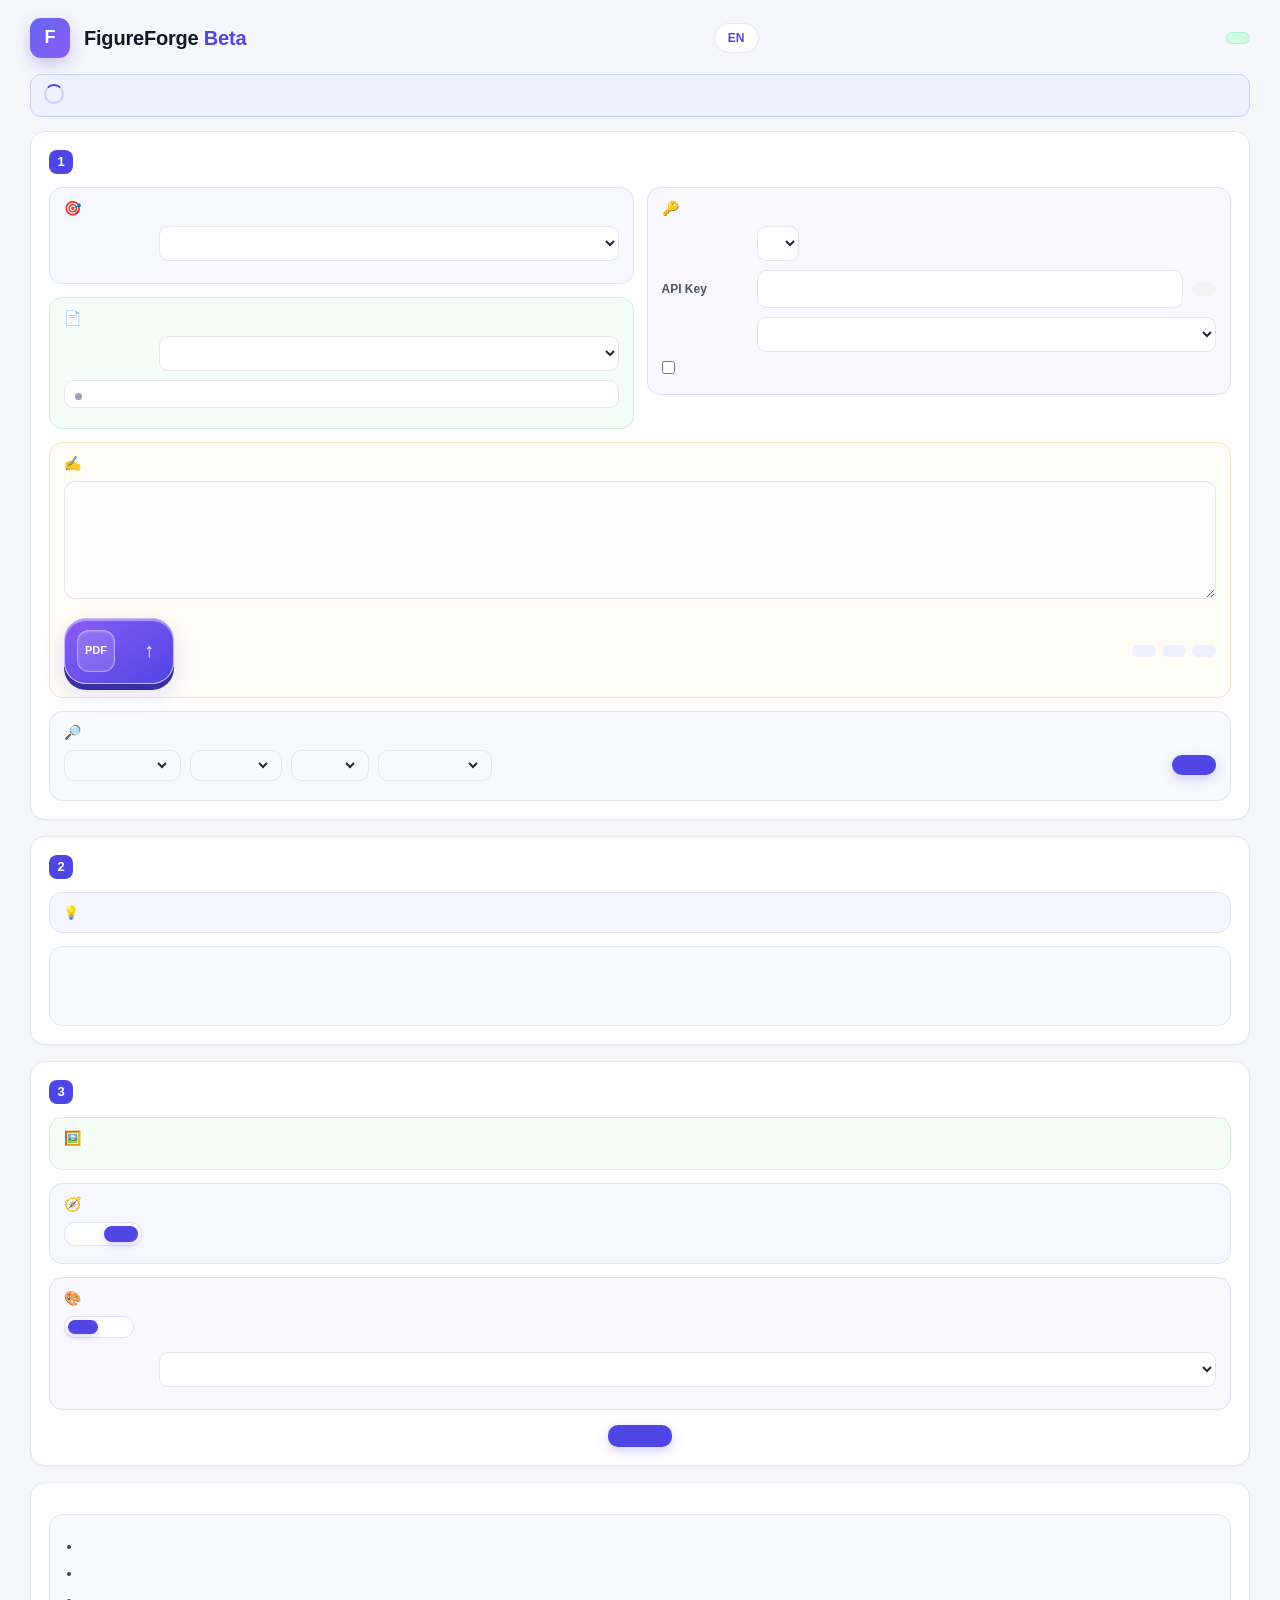
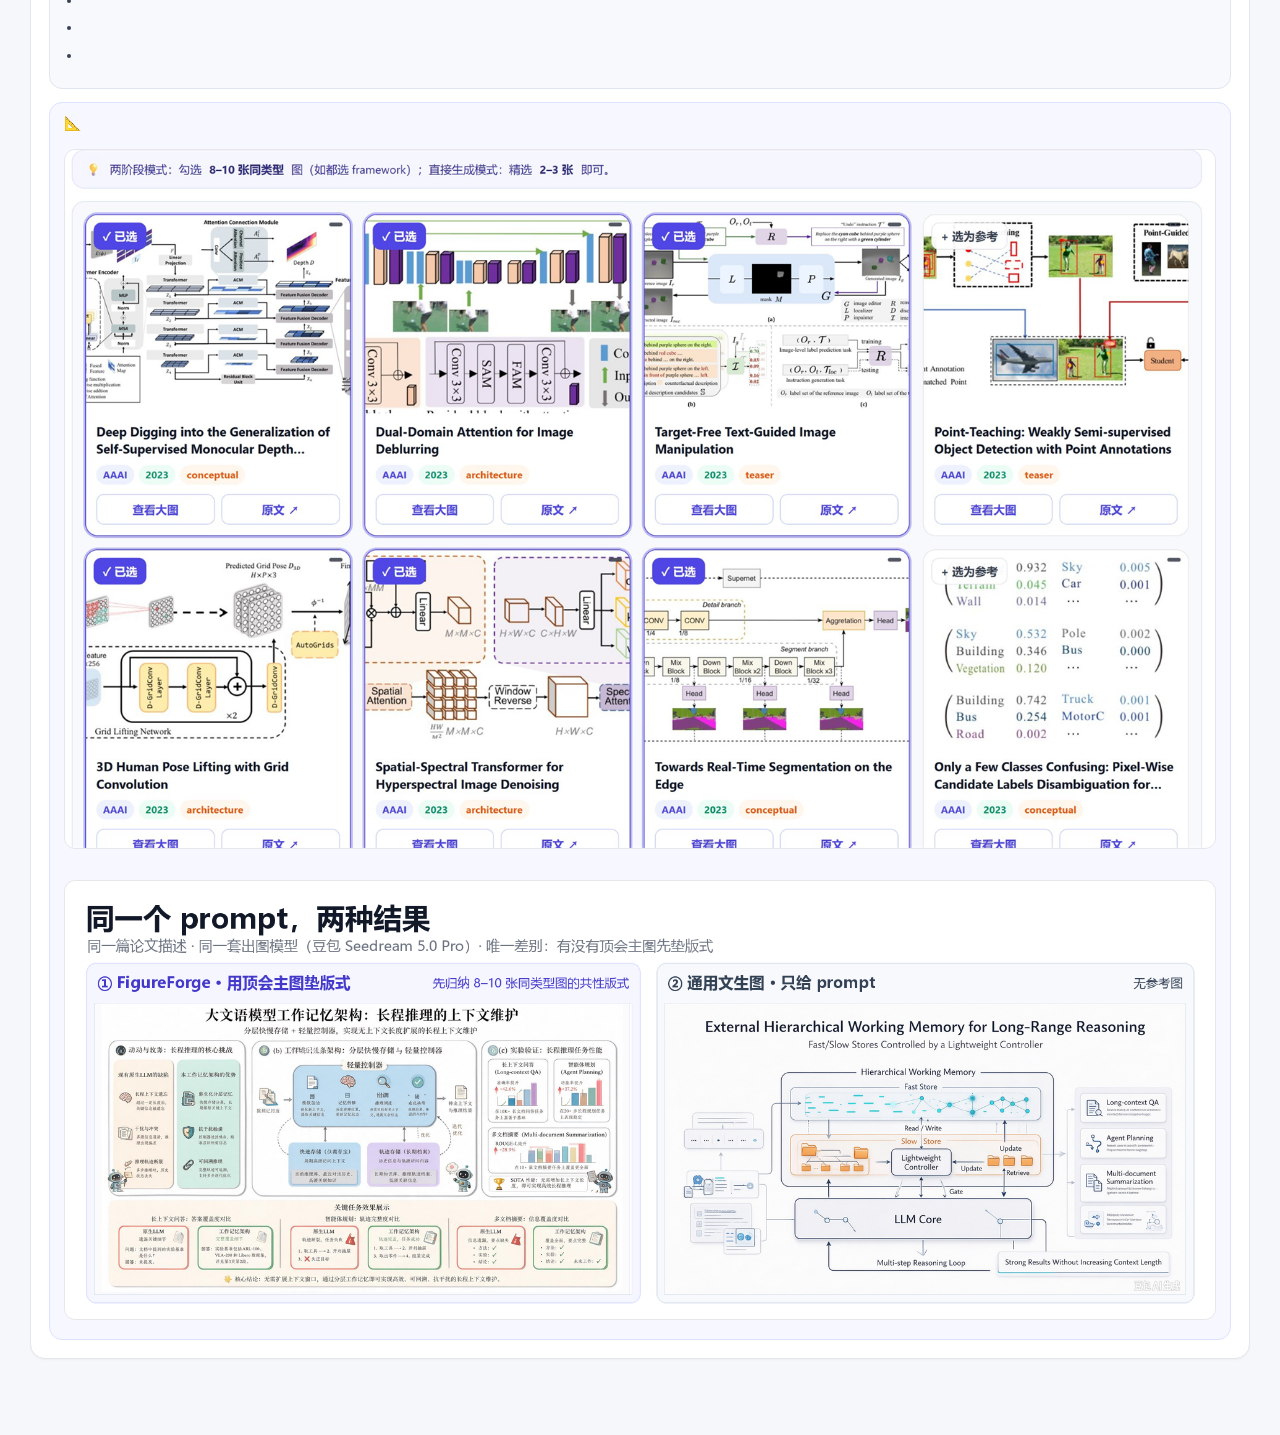
==== forge/index.html @ 1a206952 "chore(gallery): drop 64 plain-plot figures and add a chart screening rule The gallery is for hand-dr" ====
<!DOCTYPE html>
<html lang="zh-CN">
<head>
<meta charset="UTF-8">
<meta name="viewport" content="width=device-width, initial-scale=1.0">
<title>FigureForge · 画廊检索画自己的主图</title>
<style>
  :root{
    --indigo:#4f46e5; --indigo-soft:#eef2ff; --green:#059669; --green-soft:#ecfdf5;
    --purple:#7c3aed; --purple-soft:#f5f3ff; --orange:#ea580c; --orange-soft:#fff7ed;
    --red:#dc2626; --ink:#111827; --muted:#6b7280; --line:#e5e7eb; --bg:#f6f7fb;
  }
  *{box-sizing:border-box;margin:0;padding:0}
  [hidden]{display:none !important}
  body{font-family:-apple-system,BlinkMacSystemFont,"Segoe UI",Roboto,"PingFang SC","Microsoft YaHei",sans-serif;
       background:var(--bg);color:var(--ink);font-size:14px;line-height:1.55}
  .wrap{max-width:1260px;margin:0 auto;padding:18px 20px 60px}
  header.top{display:flex;align-items:center;gap:14px;margin-bottom:16px;flex-wrap:wrap}
  .logo{width:40px;height:40px;border-radius:11px;background:linear-gradient(135deg,#6366f1,#8b5cf6);
        display:grid;place-items:center;color:#fff;font-weight:800;font-size:18px;box-shadow:0 6px 16px rgba(79,70,229,.28)}
  h1{font-size:20px;font-weight:800;letter-spacing:-.2px}
  .sub{color:var(--muted);font-size:13px}
  .pill{margin-left:auto;font-size:12px;color:#065f46;background:#d1fae5;border:1px solid #a7f3d0;
        padding:5px 11px;border-radius:999px;font-weight:600}
  .card{background:#fff;border:1px solid var(--line);border-radius:15px;padding:18px;margin-bottom:16px;
        box-shadow:0 1px 2px rgba(17,24,39,.04)}
  .step{display:flex;align-items:center;gap:9px;font-size:15px;font-weight:750;margin-bottom:13px}
  .num{width:24px;height:24px;border-radius:8px;background:var(--indigo);color:#fff;display:grid;
       place-items:center;font-size:13px;font-weight:800}
  textarea{width:100%;min-height:118px;border:1px solid var(--line);border-radius:11px;padding:12px 13px;
           font:inherit;resize:vertical;background:#fcfcfd;outline:none}
  textarea:focus{border-color:#a5b4fc;box-shadow:0 0 0 3px rgba(99,102,241,.13)}
  .row{display:flex;gap:10px;align-items:center;flex-wrap:wrap;margin-top:12px}
  .field{display:flex;align-items:center;gap:7px;background:#f9fafb;border:1px solid var(--line);
         border-radius:10px;padding:6px 10px}
  .field label{font-size:12px;font-weight:700;color:#374151}
  select{border:0;background:transparent;font:inherit;font-size:13px;outline:none;cursor:pointer;color:#1f2937;max-width:240px}
  .f-venue label{color:var(--indigo)} .f-year label{color:var(--green)}
  .f-tier label{color:var(--purple)} .f-pattern label{color:var(--orange)}
  button{font:inherit;cursor:pointer;border:0;border-radius:10px}
  .btn-primary{background:var(--indigo);color:#fff;font-weight:700;padding:10px 22px;box-shadow:0 4px 12px rgba(79,70,229,.25)}
  .btn-primary:disabled{background:#a5b4fc;box-shadow:none;cursor:not-allowed}
  .btn-ghost{background:#f3f4f6;color:#374151;font-weight:600;padding:9px 15px}
  .btn-mini{background:#eef2ff;color:#4338ca;font-weight:700;padding:6px 12px;font-size:12.5px}
  .btn-tiny{background:transparent;color:var(--muted);font-weight:600;font-size:12px;padding:4px 8px;text-decoration:underline}
  .hint{color:var(--muted);font-size:12.5px;margin-top:10px}
  /* compact parse status + meta line (step 1) */
  .status-line{display:flex;align-items:flex-start;gap:8px;font-size:12px;line-height:1.5;color:#475569;
    background:#fff;border:1px solid var(--line);border-radius:9px;padding:7px 10px;overflow-wrap:anywhere}
  .status-line::before{content:"";flex:0 0 7px;width:7px;height:7px;border-radius:50%;background:#94a3b8;margin-top:5px}
  .status-line[data-state="loading"]{color:#3730a3;background:#f5f6ff;border-color:#dfe3ff}
  .status-line[data-state="loading"]::before{background:var(--indigo);animation:parsePulse 1.4s ease-in-out infinite}
  .status-line[data-state="success"]{color:#065f46;background:#f0fdf7;border-color:#bbf7d0}
  .status-line[data-state="success"]::before{background:#10b981}
  .status-line[data-state="error"]{color:#991b1b;background:#fef2f2;border-color:#fecaca}
  .status-line[data-state="error"]::before{background:#dc2626}
  .meta-line{margin:7px 1px 0;font-size:11.5px;color:#64748b;overflow-wrap:anywhere}
  .meta-line.warn{color:#dc2626;font-weight:800}
  .bnote.err{color:#b91c1c;background:#fef2f2;border:1px solid #fecaca;border-radius:9px;
    padding:7px 10px;margin-top:8px;font-weight:600;font-size:11.5px}
  .pdf-upload-btn{display:inline-flex;align-items:center;gap:11px;padding:11px 19px 11px 12px;max-width:100%;
    border:1px solid #c4b5fd;border-radius:22px;background:linear-gradient(145deg,#8b5cf6,#4f46e5);color:#fff;
    box-shadow:0 6px 0 #3730a3,0 10px 22px #6366f133,inset 0 2px 0 #ffffff66;
    transition:transform .4s cubic-bezier(.34,1.56,.64,1),box-shadow .25s;transform-origin:center}
  .pdf-upload-icon{display:grid;place-items:center;width:38px;height:42px;flex-shrink:0;border-radius:12px;background:#ffffff24;
    border:1px solid #ffffff66;font-size:11px;font-weight:850;box-shadow:inset 0 1px 2px #ffffff44}
  .pdf-upload-copy{text-align:left;display:grid;gap:1px}
  .pdf-upload-copy strong{font-size:15px;font-weight:800}.pdf-upload-copy small{font-size:11px;color:#ede9fe;font-weight:400}
  .pdf-upload-arrow{font-size:20px;margin-left:7px}
  .pdf-upload-btn:hover:not(:disabled){transform:translateY(-2px) scale(1.025);box-shadow:0 8px 0 #3730a3,0 14px 26px #6366f140,inset 0 2px 0 #ffffff66}
  .pdf-upload-btn:active:not(:disabled){transform:translateY(5px) scale(.96, .94);box-shadow:0 1px 0 #3730a3,0 3px 8px #6366f126;transition-duration:.09s}
  .pdf-upload-btn:focus-visible{outline:3px solid #a78bfa;outline-offset:6px}
  .pdf-upload-btn:disabled{cursor:wait;background:linear-gradient(145deg,#7c6bb7,#6359a0);box-shadow:0 3px 0 #4c4381,inset 0 2px 0 #ffffff44}
  @keyframes parsePulse{50%{opacity:.5}}
  @media(prefers-reduced-motion:reduce){.pdf-upload-btn{transition:none}.pdf-upload-btn:hover:not(:disabled),.pdf-upload-btn:active:not(:disabled){transform:none}.status-line[data-state="loading"]::before{animation:none}}
  .grid{display:grid;grid-template-columns:repeat(auto-fill,minmax(226px,1fr));gap:14px}
  .rc{border:1px solid var(--line);border-radius:13px;overflow:hidden;background:#fff;position:relative;
      transition:transform .12s, box-shadow .12s, border-color .12s;cursor:pointer}
  .rc:hover{transform:translateY(-2px);box-shadow:0 10px 24px rgba(17,24,39,.1)}
  .rc:focus-visible{outline:3px solid rgba(79,70,229,.55);outline-offset:2px}
  .rc.sel{border-color:var(--indigo);box-shadow:0 0 0 2px rgba(79,70,229,.35)}
  .rc .thumb{width:100%;aspect-ratio:4/3;object-fit:cover;background:#f3f4f6;display:block;cursor:pointer}
  .pick{position:absolute;top:8px;left:8px;background:rgba(255,255,255,.94);border:1px solid var(--line);
        border-radius:8px;padding:4px 9px;font-size:12px;font-weight:700;color:#374151}
  .rc.sel .pick{background:var(--indigo);color:#fff;border-color:var(--indigo)}
  .score{position:absolute;top:8px;right:8px;background:rgba(17,24,39,.72);color:#fff;font-size:11px;
         border-radius:7px;padding:2px 7px;font-weight:600}
  .rc .body{padding:10px 11px 11px}
  .rc h3{font-size:13px;font-weight:700;line-height:1.4;display:-webkit-box;-webkit-line-clamp:2;
         -webkit-box-orient:vertical;overflow:hidden;min-height:36px}
  .chips{display:flex;gap:5px;flex-wrap:wrap;margin-top:8px}
  .chip{font-size:10.5px;font-weight:700;padding:2px 7px;border-radius:999px}
  .c-venue{background:var(--indigo-soft);color:var(--indigo)}
  .c-year{background:var(--green-soft);color:var(--green)}
  .c-pattern{background:var(--orange-soft);color:var(--orange)}
  .c-oral{background:linear-gradient(90deg,#f59e0b,#d97706);color:#fff}
  .c-spot{background:linear-gradient(90deg,#94a3b8,#64748b);color:#fff}
  .c-best{background:linear-gradient(90deg,#ef4444,#b91c1c);color:#fff}
  .c-hm{background:#dbeafe;color:#1d4ed8}
  .refs-strip{display:flex;gap:10px;flex-wrap:wrap;margin-bottom:13px}
  .refmini{display:flex;gap:8px;align-items:center;background:#f9fafb;border:1px solid var(--line);
           border-radius:10px;padding:6px 10px 6px 6px;font-size:12px;max-width:340px}
  .refmini img{width:52px;height:39px;object-fit:cover;border-radius:7px}
  .refmini b{font-weight:700;display:block;white-space:nowrap;overflow:hidden;text-overflow:ellipsis;max-width:220px}
  .refmini span{color:var(--muted)}
  .refmini .x{margin-left:4px;color:#9ca3af;cursor:pointer;font-weight:700}
  .rc-actions{display:flex;gap:7px;margin-top:10px}
  .rc-action{flex:1;border:1px solid #c7d2fe;background:#fff;color:var(--indigo);border-radius:8px;padding:6px 8px;font-size:12px;font-weight:700;text-align:center;text-decoration:none}
  .rc-action:hover{background:var(--indigo-soft)}
  .forge-lightbox{position:fixed;inset:0;z-index:80;display:grid;place-items:center;padding:20px;background:rgba(15,23,42,.72);animation:fadeIn .18s ease}
  .forge-lightbox[hidden]{display:none}
  .forge-lb-dialog{position:relative;width:min(1080px,96vw);max-height:94vh;overflow:auto;background:#fff;border-radius:16px;padding:18px;box-shadow:0 24px 80px rgba(0,0,0,.35);animation:lbIn .24s cubic-bezier(.2,.8,.2,1)}
  .forge-lb-dialog img{display:block;width:100%;max-height:72vh;object-fit:contain;background:#f3f4f6;border-radius:10px}
  .forge-lb-close{position:absolute;right:12px;top:10px;width:34px;height:34px;border-radius:50%;background:rgba(17,24,39,.72);color:#fff;font-size:24px;line-height:1;z-index:2}
  .forge-lb-nav{position:fixed;top:50%;transform:translateY(-50%);width:42px;height:58px;border-radius:12px;background:rgba(255,255,255,.9);color:var(--indigo);font-size:30px;font-weight:700;box-shadow:0 6px 20px rgba(0,0,0,.18)}
  .forge-lb-nav.prev{left:18px}.forge-lb-nav.next{right:18px}.forge-lb-nav:disabled{opacity:.35;cursor:not-allowed}
  .forge-lb-meta{padding:12px 4px 2px}.forge-lb-meta h2{font-size:16px;line-height:1.4}.forge-lb-meta p{color:var(--muted);font-size:12px;margin-top:4px}
  .forge-lb-links{display:flex;gap:8px;margin-top:9px}.forge-lb-links a{color:var(--indigo);font-weight:700;font-size:12px;text-decoration:none}
  @keyframes lbIn{from{opacity:0;transform:scale(.94) translateY(10px)}to{opacity:1;transform:none}}
  @keyframes lbSwapNext{from{opacity:.25;transform:translateX(28px)}to{opacity:1;transform:none}}
  @keyframes lbSwapPrev{from{opacity:.25;transform:translateX(-28px)}to{opacity:1;transform:none}}
  .forge-lb-dialog.swap-next img{animation:lbSwapNext .22s ease}.forge-lb-dialog.swap-prev img{animation:lbSwapPrev .22s ease}
  @media (prefers-reduced-motion:reduce){.forge-lightbox,.forge-lb-dialog,.forge-lb-dialog.swap-next img,.forge-lb-dialog.swap-prev img{animation:none}}
  details.settings{border:1px dashed var(--line);border-radius:11px;padding:10px 13px;margin-bottom:13px;background:#fcfcfd}
  summary{cursor:pointer;font-weight:700;font-size:13px;color:#374151}
  .settings .srow{display:flex;gap:10px;flex-wrap:wrap;align-items:center;margin-top:11px}
  .sbox{display:flex;flex-direction:column;gap:4px}
  .sbox > span{font-size:11.5px;font-weight:700;color:#6b7280}
  input[type=text],input[type=password]{border:1px solid var(--line);border-radius:9px;padding:9px 11px;
        font:inherit;font-size:13px;outline:none;background:#fff;min-width:0}
  input:focus{border-color:#a5b4fc;box-shadow:0 0 0 3px rgba(99,102,241,.1)}
  #provider{border:1px solid var(--line);border-radius:9px;padding:8px 10px;font-size:13px;background:#fff;max-width:none}
  #target{border:1px solid var(--line);border-radius:9px;padding:8px 10px;font-size:13px;background:#fff;max-width:none;flex:1;min-width:0}
  #model{border:1px solid var(--line);border-radius:9px;padding:8px 10px;font-size:13px;background:#fff;max-width:none;flex:1;min-width:260px}
  #parseModel,#parseCustomModel,#contentMode,#baseOverride,#customModel{border:1px solid var(--line);border-radius:9px;padding:8px 10px;font:inherit;font-size:13px;background:#fff;color:#1f2937;max-width:none;flex:1;min-width:0;outline:none}
  #contentQuery{border:1px solid var(--line);border-radius:9px;padding:8px 10px;font:inherit;font-size:13px;background:#fff;max-width:none;flex:1;min-width:0;outline:none}
  #parseModel:focus,#parseCustomModel:focus,#contentMode:focus,#contentQuery:focus,#baseOverride:focus,#customModel:focus{border-color:#a5b4fc;box-shadow:0 0 0 3px rgba(99,102,241,.1)}
  #model optgroup{font-weight:700;color:#374151}
  .tabs{display:inline-flex;background:#f3f4f6;border-radius:10px;padding:3px;gap:2px}
  .tabs button{padding:7px 15px;font-size:13px;font-weight:650;color:#4b5563;background:transparent}
  .tabs button.on{background:#fff;color:var(--indigo);box-shadow:0 1px 3px rgba(0,0,0,.1)}
  #out{margin-top:15px;border:1px solid var(--line);border-radius:13px;padding:14px;min-height:80px;
       background:#fbfbfd;display:none}
  #out iframe{width:100%;min-height:560px;border:0;border-radius:8px;background:#fff}
  #out img{max-width:100%;border-radius:8px;display:block;margin:0 auto}
  .dl{margin-top:10px;display:flex;gap:8px;flex-wrap:wrap;align-items:center}
  .err{color:var(--red);font-weight:600}
  .errlist{background:#fef2f2;border:1px solid #fecaca;color:#991b1b;border-radius:10px;
           padding:9px 12px;margin-top:12px;font-size:13px}
  .errlist div{margin:2px 0 2px 16px}
  .guide{font-size:13px;color:#374151}
  .guide li{margin:6px 0 6px 18px}
  .guide b{color:var(--ink)}
  .empty-note{color:var(--muted);text-align:center;padding:34px 0}
  .spin{color:var(--muted);padding:20px 0;text-align:center}
  .spin.big::before{content:"";display:inline-block;width:16px;height:16px;border:2px solid #c7d2fe;border-top-color:var(--indigo);
        border-radius:50%;margin-right:9px;vertical-align:-3px;animation:rot .8s linear infinite}
  @keyframes rot{to{transform:rotate(360deg)}}
  #bootBanner{background:#eef2ff;border:1px solid #c7d2fe;color:#3730a3;border-radius:11px;
              padding:9px 13px;margin-bottom:14px;font-size:13px;font-weight:600}
  .corsnote{background:#fff7ed;border:1px solid #fed7aa;color:#9a3412;border-radius:9px;
            padding:8px 11px;margin-top:10px;font-size:12.5px}
  .chkline{display:flex;align-items:center;gap:7px;font-size:12.5px;color:#4b5563;margin-top:10px}
  .lang-toggle{font-size:12px;font-weight:700;color:#4f46e5;background:#fff;border:1px solid var(--line);
        border-radius:999px;padding:5px 13px;margin-left:auto}
  .lang-toggle:hover{border-color:#4f46e5}
  @media(max-width:640px){.lang-toggle{margin-left:0}}

  /* ===== step 1: boxed two-column layout ===== */
  .step-note{font-size:11.5px;font-weight:500;color:var(--muted);margin-left:2px}
  .s1-grid{display:grid;grid-template-columns:minmax(0,1fr) minmax(0,1fr);gap:13px;align-items:start}
  .s1-col{display:grid;gap:13px;min-width:0}
  @media(max-width:960px){.s1-grid{grid-template-columns:minmax(0,1fr)}}
  .box{border:1px solid var(--line);border-radius:13px;padding:13px 14px;background:#fbfbfd;min-width:0}
  .box h4{display:flex;align-items:center;gap:7px;font-size:13px;font-weight:800;color:#1f2937;margin-bottom:11px}
  .box h4 .bi{font-size:14px;line-height:1}
  .box h4 small{font-weight:600;font-size:11px;color:var(--muted)}
  .box h4 small:not(:first-child){margin-left:auto;font-weight:600}
  .b-indigo{background:#f7f8ff;border-color:#dde2ff}
  .b-indigo h4{color:#4338ca}
  .b-green{background:#f5fdf9;border-color:#cdeee1}
  .b-green h4{color:#047857}
  .b-purple{background:#faf8ff;border-color:#e2dbff}
  .b-purple h4{color:#6d28d9}
  .b-amber{background:#fffcf5;border-color:#f4e4ca}
  .b-amber h4{color:#b45309}
  .b-slate{background:#f7f9fc;border-color:#dfe6ef}
  .b-slate h4{color:#334155}
  .bfield{display:flex;align-items:center;gap:9px;margin-bottom:9px;min-width:0}
  .bfield:last-child{margin-bottom:0}
  .blab{font-size:12px;font-weight:700;color:#4b5563;white-space:nowrap;min-width:86px}
  .bfield input[type=text],.bfield input[type=password]{flex:1;min-width:0;padding:8px 10px;border-radius:9px}
  .bnote{font-size:11.5px;line-height:1.55;color:#6b7280;margin-top:6px;overflow-wrap:anywhere}
  .bnote.tiny{font-size:11px;color:#9ca3af;margin-top:7px}
  .bnote .warn-txt{color:#dc2626;font-weight:700}
  .box .chkline{margin-top:9px}
  .box .corsnote{margin-top:9px}
  .btn-sm{padding:7px 12px;font-size:12.5px;white-space:nowrap}
  .filters{display:flex;gap:9px;align-items:center;flex-wrap:wrap}
  .filters .btn-primary{margin-left:auto}
  .ex-row{display:flex;align-items:center;gap:6px;flex-wrap:wrap;margin-left:auto}
  .ex-row > span:first-child{font-size:12.5px;color:var(--muted)}
  @media(max-width:720px){.filters .btn-primary{margin-left:0;width:100%}}

  /* ===== steps 2 & 3 share the step-1 box language ===== */
  /* The picker scrolls inside its own box: the page itself stays short, so
     Step 3 is one flick away while every figure remains browsable. */
  #gridBox{padding:13px;max-height:min(70vh,760px);overflow-y:auto;overscroll-behavior:contain;
    scrollbar-gutter:stable;scroll-behavior:auto}
  #gridBox .empty-note{padding:26px 0}
  .grid-more{display:flex;align-items:center;justify-content:center;gap:8px;padding:15px 0 4px;font-size:12.5px;color:var(--muted)}
  .grid-end{text-align:center;padding:13px 0 3px;font-size:12px;color:#9ca3af}
  .box .refs-strip{margin-bottom:0}
  .box .pass-tabs{background:#fff;border:1px solid #dfe3ff}
  .box .pass-tabs button.on{background:var(--indigo);color:#fff;box-shadow:0 3px 8px rgba(79,70,229,.22)}
  .box .pass-tabs button.on .subtag{color:#dfe3ff}
  .box .tabs{background:#fff;border:1px solid #e2dbff}
  .box .tabs button.on{background:var(--indigo);color:#fff;box-shadow:0 3px 8px rgba(79,70,229,.22)}
  .box .stepper{margin:12px 0 4px}
  .box .analyze-box{margin-bottom:0}
  .box .srow{margin-top:0}
  .gen-row{display:flex;justify-content:center;margin-top:15px}
  .gen-row .btn-primary{padding:11px 32px;font-size:14px}
  .guide{padding:2px 0}
  .box .guide li{margin:7px 0 7px 18px}
  @media(max-width:640px){
    .box .tabs,.box .pass-tabs{display:flex;flex-wrap:wrap;width:100%}
    .box .tabs button,.box .pass-tabs button{flex:1 1 46%;min-width:0}
    .bfield{flex-wrap:wrap}
    .blab{min-width:0}
    .bfield select,.bfield input[type=text],.bfield input[type=password],#key{flex:1 1 100%}
    .filters{width:100%}
    .field{flex:1 1 auto;justify-content:space-between}
  }

  /* ===== two-stage pipeline ===== */
  .pass-tabs{display:inline-flex;background:#f3f4f6;border-radius:11px;padding:3px;gap:2px;margin-bottom:4px}
  .pass-tabs button{padding:8px 17px;font-size:13px;font-weight:650;color:#4b5563;background:transparent;border-radius:9px;transition:all .18s}
  .pass-tabs button .subtag{display:block;font-size:10.5px;font-weight:500;color:#9ca3af}
  .pass-tabs button.on{background:#fff;color:var(--indigo);box-shadow:0 1px 3px rgba(0,0,0,.1)}
  .pass-tabs button.on .subtag{color:#818cf8}
  .stepper{display:flex;align-items:flex-start;margin:4px 0 16px}
  .stp{display:flex;flex-direction:column;align-items:center;gap:6px;position:relative;z-index:2}
  .stp .ball{width:30px;height:30px;border-radius:50%;background:#e5e7eb;color:#9ca3af;display:grid;place-items:center;font-weight:800;font-size:14px;transition:all .3s}
  .stp .lbl{font-size:11.5px;font-weight:650;color:#9ca3af;white-space:nowrap;transition:color .3s}
  .stp.active .ball{background:var(--indigo);color:#fff}
  .stp.active .lbl{color:var(--indigo)}
  .stp.done .ball{background:var(--green);color:#fff}
  .stp.done .lbl{color:var(--green)}
  .stline{flex:1;height:3px;background:#e5e7eb;margin:14px 6px 0;border-radius:2px;position:relative;overflow:hidden;min-width:46px}
  .stline .fill{position:absolute;inset:0;width:0;background:var(--green);transition:width .55s ease;border-radius:2px}
  .stline.active .fill{width:100%}
  @keyframes pulseRing{0%{box-shadow:0 0 0 0 rgba(79,70,229,.4)}70%{box-shadow:0 0 0 9px rgba(79,70,229,0)}100%{box-shadow:0 0 0 0 rgba(79,70,229,0)}}
  .stp.active .ball{animation:pulseRing 1.4s ease-out infinite}
  .analyze-box{border:1px solid var(--line);border-radius:12px;background:linear-gradient(180deg,#fafbff,#fff);padding:13px 15px;margin-bottom:14px}
  .analyze-box h4{font-size:13px;font-weight:800;color:var(--indigo);margin-bottom:9px;display:flex;align-items:center;gap:7px}
  .analyze-grid{display:grid;grid-template-columns:repeat(auto-fit,minmax(195px,1fr));gap:9px}
  .az{background:#f9fafb;border:1px solid var(--line);border-radius:9px;padding:8px 11px}
  .az b{display:block;font-size:10.5px;letter-spacing:.4px;color:#9ca3af;font-weight:700;margin-bottom:3px}
  .az span{font-size:12px;color:#374151}
  .rep-strip{display:flex;gap:8px;margin-top:11px;flex-wrap:wrap;align-items:center}
  .rep-strip b{font-size:11.5px;color:var(--muted)}
  .rep-chip{display:flex;align-items:center;gap:6px;background:var(--indigo-soft);border:1px solid #c7d2fe;border-radius:8px;padding:3px 9px 3px 3px;font-size:11.5px;font-weight:700;color:var(--indigo)}
  .rep-chip img{width:34px;height:26px;object-fit:cover;border-radius:5px}
  @keyframes fadeUp{from{opacity:0;transform:translateY(10px)}to{opacity:1;transform:none}}
  @keyframes fadeIn{from{opacity:0}to{opacity:1}}
  .analyze-box,#out{animation:fadeUp .35s ease}
  .rc{user-select:none}
  .rc .pick{transition:all .15s}
  @keyframes pop{0%{transform:scale(.85)}55%{transform:scale(1.08)}100%{transform:scale(1)}}
  .rc.sel .pick{animation:pop .22s ease}
  .refmini{animation:fadeIn .25s ease}
  .flow-note{display:flex;gap:8px;font-size:12px;line-height:1.6;color:#3730a3;background:#f5f6ff;
    border:1px solid #dfe3ff;border-radius:13px;padding:10px 13px;margin-bottom:13px}
  .flow-note::before{content:"💡";font-size:13px;line-height:1.5}
  .flow-note b{color:#312e81}
  #analyzeProgress{margin-top:6px}
  @media (max-width:640px){
    .pill{margin-left:0;width:100%;text-align:center}
    #model{min-width:0}
  }
</style>
</head>
<body>
<div class="wrap">
  <header class="top">
    <div class="logo">F</div>
    <div>
      <h1>FigureForge <span style="color:var(--indigo)">Beta</span></h1>
      <div class="sub" data-i18n="sub"></div>
    </div>
    <button class="lang-toggle" id="langToggle" type="button">EN</button>
    <div class="pill" data-i18n="pill"></div>
  </header>

  <div id="bootBanner"><span class="spin big" style="padding:0"></span><span id="bootText" data-i18n="boot"></span></div>

  <div class="card" id="card1">
    <div class="step"><span class="num">1</span><span data-i18n="s1"></span>
      <span class="step-note" data-i18n="s1.note"></span>
    </div>

    <div class="s1-grid">
      <div class="s1-col">
        <section class="box b-indigo">
          <h4><span class="bi" aria-hidden="true">🎯</span><span data-i18n="box.intent"></span></h4>
          <div class="bfield">
            <span class="blab" data-i18n="target.which"></span>
            <select id="target">
              <option value="overview" data-i18n="target.overview"></option>
              <option value="architecture" data-i18n="target.architecture"></option>
              <option value="pipeline" data-i18n="target.pipeline"></option>
              <option value="results" data-i18n="target.results"></option>
              <option value="custom" data-i18n="target.custom"></option>
            </select>
          </div>
          <div class="bfield" id="targetDescRow" hidden>
            <span class="blab" data-i18n="target.desc"></span>
            <input type="text" id="targetDesc" data-i18n-ph="target.descPh">
          </div>
        </section>

        <section class="box b-green">
          <h4><span class="bi" aria-hidden="true">📄</span><span data-i18n="box.source"></span></h4>
          <div class="bfield">
            <span class="blab" data-i18n="src"></span>
            <select id="contentMode">
              <option value="free" data-i18n="src.free"></option>
              <option value="basic" data-i18n="src.basic"></option>
              <option value="intent" selected data-i18n="src.intent"></option>
              <option value="custom" data-i18n="src.custom"></option>
            </select>
          </div>
          <div class="bfield" id="contentQueryRow" hidden>
            <span class="blab" data-i18n="src.query"></span>
            <input type="text" id="contentQuery" data-i18n-ph="src.queryPh">
          </div>
          <div class="status-line" id="contentModeHint" data-state="idle" data-i18n-title="hint.label" role="status" aria-live="polite"></div>
          <div class="meta-line warn" id="pdfExtractionMeta" data-i18n="meta.nopdf"></div>
          <p class="bnote err" id="parseErr" hidden></p>
        </section>
      </div>

      <div class="s1-col">
        <section class="box b-purple">
          <h4><span class="bi" aria-hidden="true">🔑</span><span data-i18n="api.sum"></span><small data-i18n="api.badge"></small></h4>
          <div class="bfield">
            <span class="blab" data-i18n="provider"></span>
            <select id="provider"></select>
          </div>
          <div class="bfield">
            <span class="blab">API Key</span>
            <input type="password" id="key" data-i18n-ph="keyPh">
            <button class="btn-ghost btn-sm" id="refreshModels" data-i18n="refresh"></button>
          </div>
          <div class="bfield">
            <span class="blab" data-i18n="parsemodel"></span>
            <select id="parseModel"></select>
          </div>
          <div class="bfield" id="parseCustomModelRow" hidden>
            <span class="blab" data-i18n="parseid"></span>
            <input type="text" id="parseCustomModel" data-i18n-ph="parseidPh">
          </div>
          <p class="bnote" data-i18n="hint.pdf"></p>
          <label class="chkline"><input type="checkbox" id="useRelay"><span data-i18n="relay.label"></span></label>
          <div class="bfield" id="relayRow" hidden style="margin-top:9px">
            <span class="blab" data-i18n="relay.base"></span>
            <input type="text" id="baseOverride" data-i18n-ph="relay.ph">
          </div>
          <div class="bfield" id="customModelRow" hidden style="margin-top:9px">
            <span class="blab" data-i18n="customid"></span>
            <input type="text" id="customModel" data-i18n-ph="customidPh">
          </div>
          <div class="corsnote" id="corsNote" hidden></div>
          <p class="bnote tiny" id="baseHint" hidden></p>
          <p class="bnote tiny" id="manifestHint"></p>
        </section>
      </div>
    </div>

    <section class="box b-amber" style="margin-top:13px">
      <h4><span class="bi" aria-hidden="true">✍️</span><span data-i18n="box.paper"></span><small data-i18n="box.paper.tip"></small></h4>
      <textarea id="paper" data-i18n-ph="paperPh"></textarea>
      <div class="row">
        <button class="pdf-upload-btn" id="uploadBtn" type="button"><span class="pdf-upload-icon" aria-hidden="true">PDF</span><span class="pdf-upload-copy"><strong id="uploadLabel" data-i18n="upload"></strong><small data-i18n="upload.small"></small></span><span class="pdf-upload-arrow" aria-hidden="true">↑</span></button>
        <input type="file" id="pdfFile" accept="application/pdf" hidden>
        <div class="ex-row">
          <span data-i18n="ex.label"></span>
          <button class="btn-mini exchip" data-ex="robot" data-i18n="ex.robot"></button>
          <button class="btn-mini exchip" data-ex="video" data-i18n="ex.video"></button>
          <button class="btn-mini exchip" data-ex="llm" data-i18n="ex.llm"></button>
        </div>
      </div>
    </section>

    <section class="box b-slate" style="margin-top:13px">
      <h4><span class="bi" aria-hidden="true">🔎</span><span data-i18n="box.search"></span></h4>
      <div class="filters">
        <div class="field f-pattern"><label data-i18n="lab.pattern"></label>
          <select id="pattern">
            <option value="all" data-i18n="opt.all"></option>
            <option>teaser</option><option>conceptual</option><option>framework</option>
            <option>pipeline</option><option>architecture</option><option>taxonomy</option>
            <option>results</option><option>comparison</option>
          </select>
        </div>
        <div class="field f-venue"><label data-i18n="lab.venue"></label>
          <select id="venue">
            <option value="all" data-i18n="opt.all"></option><option>iclr</option><option>icml</option>
            <option>neurips</option><option>cvpr</option><option>acl</option><option>aaai</option>
          </select>
        </div>
        <div class="field f-year"><label data-i18n="lab.year"></label>
          <select id="year">
            <option value="all" data-i18n="opt.all"></option><option>2026</option><option>2025</option>
            <option>2024</option><option>2023</option>
          </select>
        </div>
        <div class="field f-tier"><label data-i18n="lab.tier"></label>
          <select id="tier">
            <option value="all" data-i18n="opt.all"></option><option value="best">Best Paper</option>
            <option value="oral">Oral</option><option value="spotlight">Spotlight</option>
          </select>
        </div>
        <button class="btn-primary" id="searchBtn" data-i18n="searchBtn"></button>
      </div>
      <p class="bnote" data-i18n="hint.search"></p>
    </section>
  </div>

  <div class="card" id="card2">
    <div class="step"><span class="num">2</span><span data-i18n="s2"></span>
      <span class="step-note" id="gridTotal"></span>
      <span class="step-note" data-i18n="s2.note"></span>
      <span class="hint" style="margin:0" id="countHint"></span>
      <button class="btn-tiny" id="clearBtn" hidden data-i18n="clear"></button>
    </div>
    <div class="flow-note" id="pickNote" data-i18n-html="picknote"></div>
    <div class="box b-slate" id="gridBox">
      <div class="grid" id="grid"><div class="empty-note" data-i18n="grid.idle"></div></div>
      <div class="grid-more" id="gridMore" hidden><span class="spin big" style="padding:0"></span><span data-i18n="grid.loading"></span></div>
      <div class="grid-end" id="gridEnd" hidden></div>
    </div>
  </div>

  <div class="card" id="card3">
    <div class="step"><span class="num">3</span><span data-i18n="s3"></span>
      <span class="step-note" data-i18n="s3.note"></span>
    </div>

    <section class="box b-green">
      <h4><span class="bi" aria-hidden="true">🖼️</span><span data-i18n="box.refs"></span></h4>
      <div class="refs-strip" id="refsStrip"><span class="hint" style="margin:0" data-i18n="refs.initial"></span></div>
    </section>

    <section class="box b-indigo" style="margin-top:13px">
      <h4><span class="bi" aria-hidden="true">🧭</span><span data-i18n="box.pass"></span></h4>
      <div class="pass-tabs" id="passTabs">
        <button data-pass="direct" data-i18n="pass.direct"><span class="subtag" data-i18n="pass.direct.sub"></span></button>
        <button data-pass="two" class="on" data-i18n="pass.two"><span class="subtag" data-i18n="pass.two.sub"></span></button>
      </div>
      <div class="stepper" id="stepper" hidden>
        <div class="stp" id="stp1"><div class="ball">1</div><div class="lbl" data-i18n="stp1"></div></div>
        <div class="stline" id="stline1"><div class="fill"></div></div>
        <div class="stp" id="stp2"><div class="ball">2</div><div class="lbl" data-i18n="stp2"></div></div>
      </div>
      <div id="analyzeBox"></div>
    </section>

    <section class="box b-purple" style="margin-top:13px">
      <h4><span class="bi" aria-hidden="true">🎨</span><span data-i18n="box.model"></span><small data-i18n="settings.badge"></small></h4>
      <div class="srow" style="margin-top:0"><div class="tabs" id="modeTabs"><button data-mode="svg" class="on" data-i18n="mode.svg"></button><button data-mode="image" data-i18n="mode.image"></button></div></div>
      <div class="bfield" id="modelRow" style="margin-top:11px"><span class="blab" id="modelLabel" data-i18n="modelLabel"></span><select id="model"></select></div>
      <p class="bnote" id="pdfModelHint" data-i18n="hint.model"></p>
      <div class="bfield" id="analyzeModelRow" hidden style="margin-top:9px"><span class="blab" data-i18n="analyzemodel"></span><select id="analyzeModel"></select></div>
    </section>

    <div id="genErr" class="errlist" hidden></div>
    <div class="gen-row"><button class="btn-primary" id="genBtn" data-i18n="genBtn"></button></div>
    <div id="out"></div>
  </div>

  <div class="card">
    <div class="step"><span data-i18n="guide.t"></span><span class="step-note" data-i18n="guide.note"></span></div>
    <section class="box b-slate">
      <ul class="guide">
        <li data-i18n-html="g1"></li>
        <li data-i18n-html="g2"></li>
        <li data-i18n-html="g3"></li>
        <li data-i18n-html="g4"></li>
        <li data-i18n-html="g5"></li>
      </ul>
    </section>
    <section class="box b-indigo" style="margin-top:13px">
      <h4><span class="bi" aria-hidden="true">📐</span><span data-i18n="box.demo"></span></h4>
      <div class="step" style="margin-bottom:8px;font-size:13px" data-i18n="tut1"></div>
      <img src="tutorial/02_pick_refs.png?v=20261001c" data-i18n-aria="tut1" style="width:100%;border:1px solid var(--line);border-radius:11px">
      <div class="step" style="margin:16px 0 8px;font-size:13px" data-i18n="tut2"></div>
      <img src="tutorial/compare.png?v=20261002" data-i18n-aria="tut2" style="width:100%;border:1px solid var(--line);border-radius:11px">
    </section>
  </div>
</div>

<div id="forgeLightbox" class="forge-lightbox" hidden>
  <div class="forge-lb-dialog" role="dialog" aria-modal="true" data-i18n-aria="lb.dialog">
    <button class="forge-lb-close" id="forgeLbClose" data-i18n-aria="lb.close">×</button>
    <img id="forgeLbImg" src="" alt="">
    <div class="forge-lb-meta"><h2 id="forgeLbTitle"></h2><p id="forgeLbMeta"></p>
      <div class="forge-lb-links"><a id="forgeLbImage" target="_blank" rel="noopener" data-i18n="lb.image"></a><a id="forgeLbPaper" target="_blank" rel="noopener" data-i18n="lb.paper"></a></div>
    </div>
  </div>
  <button class="forge-lb-nav prev" id="forgeLbPrev" data-i18n-aria="lb.prev">‹</button>
  <button class="forge-lb-nav next" id="forgeLbNext" data-i18n-aria="lb.next">›</button>
</div>

<script src="./i18n.js"></script>
<script src="./i18n_forge.js?v=20261001g"></script>
<script type="module">
import * as T from './vendor/transformers.min.js';

// Keep the large local index/CLIP assets across reloads and page re-entry.
// The worker is same-origin and never sees API keys or provider requests.
if('serviceWorker' in navigator){
  // Do not let the browser's HTTP cache hide a newly deployed worker.
  navigator.serviceWorker.register('./sw.js', {scope:'./', updateViaCache:'none'}).catch(()=>{});
}

const $ = s => document.querySelector(s);
const tt = (...a) => GAL_I18N.t(...a);
const cleanKey = s => (s||'').replace(/\s+/g,'');
const esc = s => (s+'').replace(/[&<>"']/g, c => ({'&':'&amp;','<':'&lt;','>':'&gt;','"':'&quot;',"'":'&#39;'}[c]));
let refs = new Set(), results = [], mode = 'svg';
let passMode = 'two'; const MAX_REFS = 10; let analysis = null;
let data = { ids:[], figs:[], bm:null, IE:null, TE:null, N:0 };
let clip = { tokenizer:null, model:null };
let MAN = null;

/* Step-1 helper: the “no PDF yet” line is shown in red/bold, other notes stay quiet. */
let lastMeta = { k:'meta.nopdf', v:null, warn:true };
function setExtractMeta(text, warn){
  const el = $('#pdfExtractionMeta'); if(!el) return;
  el.textContent = text; el.classList.toggle('warn', !!warn);
}
function setExtractMetaKey(k, v, warn){ lastMeta = {k, v, warn}; setExtractMeta(tt(k, v||{}), warn); }
function contentModeText(mode){
  return mode==='free'?tt('cm.free'):mode==='basic'?tt('cm.basic'):mode==='intent'?tt('cm.intent'):tt('cm.custom');
}
/* Re-render the two step-1 note lines in the current language (no API call). */
function refreshStepOneText(){
  if($('#contentModeHint').dataset.state!=='loading') $('#contentModeHint').textContent = contentModeText($('#contentMode').value);
  setExtractMeta(tt(lastMeta.k, lastMeta.v||{}), lastMeta.warn);
  syncSubCount();
}
/* The header line quotes the gallery size, so take it from the loaded index. */
function syncSubCount(){
  const el=document.querySelector('[data-i18n="sub"]');
  if(el && data.N) el.textContent = tt('sub',{n: data.N.toLocaleString()});
}
/* Step-1 helper: the endpoint line only matters for a relay / custom base URL. */
function syncBaseHint(){
  const el = $('#baseHint'); if(!el) return;
  el.textContent = tt('base.hint',{b:baseURL()||'–'});
  el.hidden = !($('#useRelay').checked || $('#provider').value==='custom');
}

const SKIP = /(embed|rerank|tts|speech|asx|transcri|whisper|ocr)/i;
const IMGRE = /(image|seedream|flux|kolors|dall-e|gpt-image|cogview|sd-|stable-diffusion|imagen|hy-image|wanx|qwen-image)/i;
const kindOf = id => SKIP.test(id) ? 'skip' : IMGRE.test(id) ? 'image' : 'chat';

const TARGETS = {
 overview:{label:tt('tg.overview'), img:'Design a publication-quality Figure 1 teaser/overview figure',
   instr:'一张论文 Figure 1 总览（teaser）图：左侧或顶部为输入示例，中间为我们方法的核心模块（2-4 个方块+箭头表示数据流），右侧或底部为输出/效果。横向布局，每个面板一个信息点。'},
 architecture:{label:tt('tg.architecture'), img:'Design a publication-quality method architecture figure',
   instr:'一张方法架构图：展示模型内部组件与层次结构（编码器、模块、解码器等），用方块表示组件、箭头表示数据流，标注关键组件名称与维度；体现组件之间的连接关系。'},
 pipeline:{label:tt('tg.pipeline'), img:'Design a publication-quality pipeline/process figure',
   instr:'一张 pipeline 流程图：按顺序展示从输入到输出的若干阶段（阶段用横向或纵向排列的圆角方块，箭头连接），每个阶段下方用小字标注该阶段。'},
 results:{label:tt('tg.results'), img:'Design a publication-quality results figure',
   instr:'一张结果展示图：以多面板网格对比不同方法/设置的结果，每列一种方法、每行一个样本，面板下方标注方法名与关键指标，坐标轴与图例清晰。'},
 custom:{label:tt('tg.custom'), img:'Design a publication-quality scientific figure', instr:''},
};

/* FALLBACK：manifest 拉取失败（离线）时使用，与 forge/data/manifest.json 同口径 */
const FALLBACK = {"updated":"2026-09-30","providers":{"ark":{"label":"火山方舟 Ark","base":"https://ark.cn-beijing.volces.com/api/v3","proto":"oai","cors":true,"chat":["doubao-seed-2-1-pro-260915","doubao-seed-2-1-lite-260915","doubao-seed-2-1-pro-260628","doubao-seed-2-1-turbo-260628","doubao-seed-evolving","doubao-seed-2-0-pro-260215","doubao-seed-2-0-lite-260428","doubao-seed-2-0-mini-260428","doubao-seed-character-260628"],"vision":["doubao-seed-2-1-pro-260915","doubao-seed-2-1-lite-260915","doubao-seed-2-1-pro-260628","doubao-seed-2-1-turbo-260628","doubao-seed-evolving","doubao-seed-2-0-pro-260215","doubao-seed-2-0-lite-260428"],"image":["doubao-seedream-5-0-pro-260628","doubao-seedream-5-0-flash-260915","doubao-seedream-5-0-260128","doubao-seedream-4-5-251128","doubao-seedream-4-0-250828"]},"sf":{"label":"硅基流动 SiliconFlow","base":"https://api.siliconflow.cn/v1","proto":"oai","cors":true,"chat":["deepseek-ai/DeepSeek-V3","Qwen/Qwen3-235B-A22B"],"vision":["Qwen/Qwen2.5-VL-72B-Instruct"],"image":["black-forest-labs/FLUX.1-schnell","Kwai-Kolors/Kolors"]},"glm":{"label":"智谱 GLM","base":"https://open.bigmodel.cn/api/paas/v4","proto":"oai","cors":true,"chat":["glm-4.5","glm-4.5-air"],"vision":["glm-4v-plus"],"image":["cogview-4"]},"ds":{"label":"DeepSeek","base":"https://api.deepseek.com","proto":"oai","cors":true,"chat":["deepseek-v4-pro","deepseek-flash"],"vision":[],"image":[]},"oai":{"label":"OpenAI","base":"https://api.openai.com/v1","proto":"oai","cors":true,"chat":["gpt-6.1-sol","gpt-6-sol","gpt-6-luna","gpt-6-astra","gpt-5.5","gpt-5.4"],"vision":["gpt-6.1-sol","gpt-6-sol","gpt-6-luna","gpt-6-astra","gpt-5.5","gpt-5.4"],"image":["gpt-image-2.5-sunburst","gpt-image-2.5-flare","gpt-image-2","gpt-image-1"]},"kimi":{"label":"Kimi 月之暗面","base":"https://api.moonshot.cn/v1","proto":"oai","cors":true,"chat":["kimi-k3","kimi-k2.6"],"vision":["kimi-k2.6"],"image":[]},"qwen":{"label":"通义千问 Qwen","base":"https://dashscope.aliyuncs.com/compatible-mode/v1","proto":"oai","cors":true,"chat":["qwen-max","qwen-plus"],"vision":["qwen-vl-max"],"image":["qwen-image"]},"hy":{"label":"腾讯混元 Hunyuan","base":"https://api.hunyuan.cloud.tencent.com/v1","proto":"oai","cors":true,"chat":["hunyuan-turbos-latest"],"vision":["hunyuan-vision"],"image":["hy-image-v3.5-preview"]},"claude":{"label":"Anthropic Claude","base":"https://api.anthropic.com","proto":"anthropic","cors":true,"chat":["claude-opus-5-5","claude-sonnet-5","claude-sonnet-4-6"],"vision":["claude-opus-5-5","claude-sonnet-5"],"image":[]},"custom":{"label":"自定义 OpenAI 兼容","base":"","proto":"oai","cors":true,"chat":[],"vision":[],"image":[]}}};

/* ---------------- boot: manifest + data + local CLIP ---------------- */
async function loadManifest(){
  try{
    // The service worker checks this small file network-first and stores one
    // canonical copy. A timestamp here would defeat persistent caching.
    const r = await fetch('data/manifest.json', {cache:'no-store'});
    if(!r.ok) throw new Error('manifest '+r.status);
    MAN = await r.json();
  }catch(e){ MAN = FALLBACK; }
}
function loadBin(name){
  return fetch('data/'+name+'?v='+(MAN.dataVersion||'0')).then(r=>{ if(!r.ok) throw new Error(name+' '+r.status); return r.arrayBuffer();})
            .then(b=>new Float32Array(b));
}
const BOOT_TIMEOUT = 180000;
let bootPromise = null;
const withTimeout = (promise, ms, label) => Promise.race([
  promise,
  new Promise((_, reject) => setTimeout(() => reject(new Error(tt('timeout',{l:label,s:Math.round(ms/1000)}))), ms))
]);
async function cacheSummary(){
  if(!('caches' in window)) return '';
  try{
    const names = await caches.keys();
    const namesToCheck = names.filter(n => n.startsWith('figureforge-static-'));
    if(!namesToCheck.length) return '';
    let keys = [];
    for(const name of namesToCheck) keys = keys.concat(await caches.open(name).then(c => c.keys()));
    const hasModel = keys.some(r => /text_model_quantized\.onnx$/.test(new URL(r.url).pathname));
    const hasIndex = keys.some(r => /(?:image_emb|text_emb)\.bin(?:\?.*)?$/.test(new URL(r.url).pathname + new URL(r.url).search));
    return hasModel && hasIndex ? tt('cache.hit') : tt('cache.will');
  }catch(e){ return ''; }
}
async function boot(){
  if(bootPromise) return bootPromise;
  bootPromise = (async() => {
  window.__t = window.__t||[]; const started = performance.now();
  const L = m => window.__t.push(Math.round(performance.now())+' '+m);
  const bt = $('#bootText');
  const cacheHint = await cacheSummary();
  const show = m => { bt.textContent = m + '（已用 '+Math.round((performance.now()-started)/1000)+' 秒）'; };
  try{
    show(cacheHint ? tt('boot.cache') : tt('boot.manifest')); L('start');
    await withTimeout(loadManifest(), 30000, '模型清单加载'); L('manifest');
    const DV = MAN.dataVersion || '0';
    const [figs, ids, bm, IE, TE] = await withTimeout(Promise.all([
      fetch('data/figures.json?v='+DV).then(r=>r.json()),
      fetch('data/ids.json?v='+DV).then(r=>r.json()),
      fetch('data/bm25.json?v='+DV).then(r=>r.json()),
      loadBin('image_emb.bin'), loadBin('text_emb.bin'),
    ]), BOOT_TIMEOUT, '检索索引加载');
    L('data done');
    data = { ids, figs, bm, IE, TE, N: ids.length };
    show(tt('boot.clip1'));
    T.env.allowLocalModels = true;
    T.env.allowRemoteModels = false;
    T.env.localModelPath = new URL('./models/', import.meta.url).href;
    T.env.backends.onnx.wasm.wasmPaths = new URL('vendor/', document.baseURI).href;
    const MP = 'clip-vit-base-patch32';
    clip.tokenizer = await withTimeout(T.AutoTokenizer.from_pretrained(MP), BOOT_TIMEOUT, 'CLIP tokenizer 加载');
    L('tokenizer done');
    show(tt('boot.clip2'));
    clip.model = await withTimeout(T.CLIPTextModelWithProjection.from_pretrained(MP, {dtype:'q8'}), BOOT_TIMEOUT, 'CLIP 模型加载');
    L('model done');
    $('#bootBanner').hidden = true;
  }catch(e){
    L('ERR '+e.message);
    bt.innerHTML = '<span style="color:#991b1b">'+tt('boot.fail',{m:esc(e.message)})+'</span>';
  }
  })();
  return bootPromise;
}
async function queryVec(q){
  if(!clip.model) await boot();
  const inputs = clip.tokenizer(q, {padding:true, truncation:true});
  const out = await clip.model(inputs);
  const v = out.text_embeds.tolist()[0];
  const n = Math.hypot(...v);
  return v.map(x=>x/n);
}

/* ---------------- tokenize + BM25 ---------------- */
function tokenize(s){
  const toks = [];
  (s.toLowerCase().match(/[a-z0-9][a-z0-9\-\.]+/g)||[]).forEach(w=>toks.push(w));
  const cjk = s.replace(/[^一-鿿]/g,'');
  for(let i=0;i<cjk.length-1;i++) toks.push(cjk.slice(i,i+2));
  return toks;
}
function bm25Score(qt, docTokens, idf, k1, b, avgdl){
  const tf = {}; docTokens.forEach(t=>tf[t]=(tf[t]||0)+1);
  let s = 0, dl = docTokens.length;
  for(const t of qt){
    if(!(t in idf) || !tf[t]) continue;
    s += idf[t] * (tf[t]*(k1+1)) / (tf[t] + k1*(1-b+b*dl/avgdl));
  }
  return s;
}

/* ---------------- search ---------------- */
function dot(row, v, D=512){
  let s=0; const base = row*D;
  for(let j=0;j<D;j++) s += data.IE[base+j]*v[j];
  return s;
}
function dotT(row, v, D=512){
  let s=0; const base = row*D;
  for(let j=0;j<D;j++) s += data.TE[base+j]*v[j];
  return s;
}
function matchTier(f, t){
  if(t==='best') return f.award==='best' || f.award==='honorable';
  if(t==='oral') return f.tier==='oral' || f.award;
  if(t==='spotlight') return f.tier==='spotlight' || f.tier==='oral' || f.award;
  return true;
}
async function search(){
  const q = $('#paper').value.trim();
  const pv=$('#venue').value, yr=$('#year').value, tv=$('#tier').value, pt=$('#pattern').value;
  let clipScores = null;
  if(q){
    const qv = await queryVec(q);
    clipScores = new Float32Array(data.N);
    for(let i=0;i<data.N;i++) clipScores[i]=0.6*dot(i,qv)+0.4*dotT(i,qv);
  }
  const qt = q ? tokenize(q) : [];
  const bm = data.bm;
  const scored = [];
  for(let i=0;i<data.N;i++){
    const f = data.figs[i];
    if(pv!=='all' && f.venue!==pv) continue;
    if(yr!=='all' && f.year!=+yr) continue;
    if(tt!=='all' && !matchTier(f,tt)) continue;
    if(pt!=='all' && f.pattern!==pt) continue;
    let s;
    const bms = qt.length ? bm25Score(qt, bm.docs[i], bm.idf, bm.k1, bm.b, bm.avgdl) : 0;
    if(clipScores) s = 0.55*clipScores[i] + 0.45*(bms/(bms+4));
    else s = bms;
    scored.push({i, s});
  }
  if(q) scored.sort((a,b)=>b.s-a.s);
  else scored.sort((a,b)=>{                       // no query: browse like the gallery home page
    const fa=data.figs[a.i], fb=data.figs[b.i];
    return (VENUE_RANK[fa.venue]??9)-(VENUE_RANK[fb.venue]??9) || fa.year-fb.year || String(fa.id).localeCompare(String(fb.id));
  });
  const hasQ = !!clipScores;
  results = scored.map(x=>{const f=data.figs[x.i];
    f.matchScore = hasQ ? Math.max(0,Math.min(100,Math.round(x.s*100))) : null; return f;});
  renderGrid(results);
}

/* ---------------- render cards (incremental: browse the whole gallery) ---------------- */
const PAGE_SIZE = 60;
const VENUE_RANK = {iclr:0, icml:1, neurips:2, cvpr:3, acl:4, aaai:5};
let shown = 0;
function tierChip(f){
  if(f.award==='best') return '<span class="chip c-best">Best Paper</span>';
  if(f.award==='honorable') return '<span class="chip c-hm">Honorable Mention</span>';
  if(f.tier==='oral') return '<span class="chip c-oral">Oral</span>';
  if(f.tier==='spotlight') return '<span class="chip c-spot">Spotlight</span>';
  return '';
}
function cardHtml(f){
  const sel = refs.has(f.id);
  return `<div class="rc ${sel?'sel':''}" data-id="${esc(f.id)}" role="button" tabindex="0" aria-pressed="${sel}" aria-label="${tt(sel?'card.ariaSel':'card.aria',{t:esc(f.title)})}">
      <img class="thumb" loading="lazy" src="../${esc(f.image)}" alt="${esc(f.title)}">
      <div class="pick">${sel?tt('pick.sel'):tt('pick.add')}</div>
      <div class="score">${f.matchScore!=null?f.matchScore:''}</div>
      <div class="body">
        <h3>${esc(f.title)}</h3>
      <div class="chips">
          <span class="chip c-venue">${f.venue.toUpperCase()}</span>
          <span class="chip c-year">${f.year}</span>
          <span class="chip c-pattern">${esc(f.pattern)}</span>
          ${tierChip(f)}
        </div>
        <div class="rc-actions">
          <button class="rc-action rc-preview" type="button" data-id="${esc(f.id)}">${tt('act.preview')}</button>
          ${f.paper ? `<a class="rc-action" href="${esc(f.paper)}" target="_blank" rel="noopener" data-paper-link>${tt('act.paper')}</a>` : ''}
        </div>
      </div></div>`;
}
function updateGridHints(){
  const more = shown < results.length;
  $('#gridMore').hidden = !more;
  $('#gridEnd').hidden = more || results.length <= PAGE_SIZE;
  if(!more && results.length > PAGE_SIZE) $('#gridEnd').textContent = tt('grid.end',{n: results.length.toLocaleString()});
  $('#gridTotal').textContent = results.length ? tt('grid.total',{n: results.length.toLocaleString()}) : '';
}
function appendChunk(){
  const slice = results.slice(shown, shown+PAGE_SIZE);
  if(!slice.length) return;
  $('#grid').insertAdjacentHTML('beforeend', slice.map(cardHtml).join(''));
  shown += slice.length;
  updateGridHints();
}
function renderGrid(list){
  results = list;
  shown = 0;
  const box = $('#gridBox'); if(box) box.scrollTop = 0;
  if(!list.length){
    $('#grid').innerHTML = '<div class="empty-note">'+tt('grid.empty')+'</div>';
    updateGridHints();
    return;
  }
  $('#grid').innerHTML = '';
  appendChunk();
  // Fill the first screen right away; further chunks come from scroll / observer.
  requestAnimationFrame(()=>{ try{ maybeFill(); }catch(e){} });
}
/* Selection changes patch the single card, so a long loaded list is never re-rendered. */
function patchCard(card, id){
  const sel = refs.has(id);
  card.classList.toggle('sel', sel);
  card.setAttribute('aria-pressed', String(sel));
  const pick = card.querySelector('.pick'); if(pick) pick.textContent = sel?tt('pick.sel'):tt('pick.add');
  card.setAttribute('aria-label', tt(sel?'card.ariaSel':'card.aria',{t:card.querySelector('h3')?.textContent||''}));
}
function patchAllCards(){
  $('#grid').querySelectorAll('.rc').forEach(el=>patchCard(el, el.dataset.id));
  updateGridHints();
}
/* Keep appending while the “load more” sentinel sits near the bottom of the
   picker box (it is the scroll container now, not the window). */
function moreInRange(){
  const el = $('#gridMore'); if(!el || el.hidden) return false;
  const box = $('#gridBox'); if(!box) return false;
  return el.getBoundingClientRect().top < box.getBoundingClientRect().bottom + 600;
}
function maybeFill(){
  let guard = 0;
  while(moreInRange() && guard++ < 200) appendChunk();
}
const gridBoxEl = $('#gridBox');
if(gridBoxEl) gridBoxEl.addEventListener('scroll', ()=>{ maybeFill(); }, {passive:true});
window.addEventListener('resize', ()=>{ maybeFill(); }, {passive:true});
if('IntersectionObserver' in window){
  const io = new IntersectionObserver(es=>{ if(es.some(e=>e.isIntersecting)) maybeFill(); },
    {root: gridBoxEl || null, rootMargin:'600px'});
  io.observe($('#gridMore'));
}
function updateCount(){
  $('#countHint').textContent = refs.size ? tt('countHint',{n:refs.size,m:MAX_REFS}) : '';
  $('#clearBtn').hidden = refs.size===0;
}
$('#grid').addEventListener('click', e=>{
  const preview = e.target.closest('.rc-preview');
  if(preview){ e.preventDefault(); e.stopPropagation(); openForgeLightbox(preview.dataset.id); return; }
  if(e.target.closest('.thumb')){ e.preventDefault(); e.stopPropagation(); openForgeLightbox(e.target.closest('.rc').dataset.id); return; }
  if(e.target.closest('[data-paper-link]')){ e.stopPropagation(); return; }
  const card = e.target.closest('.rc'); if(!card) return;
  const id = card.dataset.id;
  if(refs.has(id)) refs.delete(id);
  else { if(refs.size>=MAX_REFS){ showErr(tt('err.maxrefs',{m:MAX_REFS})); return;} refs.add(id); }
  patchCard(card, id); updateCount(); renderRefsStrip();
});
$('#grid').addEventListener('keydown', e=>{
  if(e.key!=='Enter' && e.key!==' ') return;
  const card=e.target.closest('.rc'); if(!card) return;
  if(e.target.closest('.rc-preview')){ e.preventDefault(); openForgeLightbox(card.dataset.id); return; }
  e.preventDefault(); card.click();
});
$('#clearBtn').onclick = ()=>{ refs.clear(); patchAllCards(); updateCount(); renderRefsStrip(); };
function renderRefsStrip(){
  if(!refs.size){ $('#refsStrip').innerHTML='<span class="hint" style="margin:0">'+tt('refs.strip2')+'</span>'; return; }
  $('#refsStrip').innerHTML = [...refs].map(id=>{
    const f = data.figs.find(x=>x.id===id);
    return `<div class="refmini"><img src="../${esc(f.image)}"><div><b>${esc(f.title)}</b>
      <span>${f.venue.toUpperCase()} ${f.year} · ${esc(f.pattern)}</span></div>
      <span class="x" data-id="${esc(f.id)}">✕</span></div>`;
  }).join('');
}
$('#refsStrip').addEventListener('click', e=>{
  const x = e.target.closest('.x'); if(!x) return;
  const id = x.dataset.id; refs.delete(id);
  const card = [...$('#grid').querySelectorAll('.rc')].find(el=>el.dataset.id===id);
  if(card) patchCard(card, id);
  updateCount(); renderRefsStrip();
});

/* ---------------- reference lightbox ---------------- */
let forgeLbIndex = -1;
const forgeLb = $('#forgeLightbox'), forgeLbDialog = forgeLb.querySelector('.forge-lb-dialog');
function updateForgeLightbox(){
  const f = results[forgeLbIndex]; if(!f) return;
  $('#forgeLbImg').src = '../' + f.image;
  $('#forgeLbImg').alt = f.title;
  $('#forgeLbTitle').textContent = f.title;
  $('#forgeLbMeta').textContent = `${f.venue.toUpperCase()} ${f.year} · ${f.pattern}`;
  $('#forgeLbImage').href = '../' + f.image;
  const paper = $('#forgeLbPaper'); paper.href = f.paper || '#'; paper.hidden = !f.paper;
  $('#forgeLbPrev').disabled = forgeLbIndex <= 0;
  $('#forgeLbNext').disabled = forgeLbIndex >= results.length - 1;
}
function openForgeLightbox(id){
  const i = results.findIndex(f=>f.id===id); if(i<0) return;
  forgeLbIndex=i; updateForgeLightbox(); forgeLb.hidden=false; document.body.style.overflow='hidden';
  $('#forgeLbClose').focus({preventScroll:true});
}
function closeForgeLightbox(){ forgeLb.hidden=true; document.body.style.overflow=''; }
function stepForgeLightbox(delta){
  const next=forgeLbIndex+delta; if(next<0 || next>=results.length) return;
  forgeLbIndex=next; forgeLbDialog.classList.remove('swap-next','swap-prev'); void forgeLbDialog.offsetWidth;
  forgeLbDialog.classList.add(delta>0?'swap-next':'swap-prev'); updateForgeLightbox();
}
$('#forgeLbClose').onclick=closeForgeLightbox;
$('#forgeLbPrev').onclick=()=>stepForgeLightbox(-1);
$('#forgeLbNext').onclick=()=>stepForgeLightbox(1);
forgeLb.addEventListener('click',e=>{ if(e.target===forgeLb) closeForgeLightbox(); });
document.addEventListener('keydown',e=>{
  if(forgeLb.hidden) return;
  if(e.key==='Escape') closeForgeLightbox();
  else if(e.key==='ArrowLeft') stepForgeLightbox(-1);
  else if(e.key==='ArrowRight') stepForgeLightbox(1);
});

/* ---------------- examples ---------------- */
const EX = {
 robot:'We propose a diffusion policy for robot manipulation: given a single human demonstration video and the current robot camera observation, our model extracts keypoint trajectories, denoises a sequence of future end-effector actions with a conditional diffusion transformer, and enables a robot arm to perform long-horizon manipulation tasks (opening drawers, pouring, stacking) in cluttered tabletop scenes, outperforming prior imitation learning baselines. 机器人操作 扩散策略 人类演示 动作生成',
 video:'We present a controllable video generation diffusion transformer: given one or multiple reference images and a text prompt describing camera motion and subject edits, our architecture uses spatio-temporal attention with explicit camera pose conditioning to generate high-fidelity, temporally consistent videos with precise multi-camera control, supporting pan, zoom, orbit and multi-shot transitions. 视频生成 扩散Transformer 相机控制',
 llm:'We introduce a working memory architecture for large language models: an external hierarchical memory module with fast/slow stores is updated by a lightweight controller, letting the LLM maintain and retrieve long-range context over multi-step reasoning tasks. The model achieves strong results on long-context QA, agent planning and multi-document summarization without increasing context length. 大语言模型 工作记忆 长程推理',
};
document.querySelectorAll('.exchip').forEach(b=>b.onclick=()=>{ $('#paper').value=EX[b.dataset.ex]; });

/* ---------------- target selector ---------------- */
function syncTarget(){
  const t = $('#target').value;
  $('#targetDescRow').hidden = t!=='custom';
  localStorage.setItem('ff_target', t);
  localStorage.setItem('ff_target_desc', $('#targetDesc').value);
}
$('#target').onchange = syncTarget;
$('#targetDesc').oninput = ()=>localStorage.setItem('ff_target_desc', $('#targetDesc').value);
(function restoreTarget(){
  const t = localStorage.getItem('ff_target');
  if(t){ $('#target').value=t; $('#targetDesc').value=localStorage.getItem('ff_target_desc')||''; }
  syncTarget();
})();

/* ---------------- PDF parsing (model-first; no PDF.js semantic fallback) ---------------- */
let pdfContext = null;
let pdfIntentSeq = 0;
const TARGET_SECTION_HINTS = {
  overview:'研究问题、核心方法、主要贡献、主要结果与应用价值',
  architecture:'模型模块、编码器/解码器、组件连接关系、数据流与张量或输入输出',
  pipeline:'按顺序描述输入、处理步骤、模块之间的数据流和最终输出',
  results:'实验设置、评价指标、对比方法、消融结果与关键数字',
  custom:'严格按照用户给出的章节、页码或关键词定位相关内容'
};
function parserModel(){
  const p=$('#provider').value, c=cfg();
  if(p==='custom') return $('#parseCustomModel').value.trim();
  return $('#parseModel').value.trim() || (c.chat||[])[0] || (c.vision||[])[0] || '';
}
function parserInstruction(target, query){
  const label=$('#target').selectedOptions[0]?.textContent||target;
  const detail=$('#targetDesc').value.trim();
  const focus=TARGET_SECTION_HINTS[target]||TARGET_SECTION_HINTS.overview;
  return `你是科研论文图表策划器。请阅读附带的 PDF 论文，为“${label}”生成可靠的绘图内容提纲。${detail?`用户补充要求：${detail}。`:''}${query?`需要优先定位：${query}。`:''}\n目标重点：${focus}。\n请从论文实际内容中选择最相关的章节和连续段落，先保留标题、摘要和必要的上下文，再用自己的话忠实归纳；保留模块名、输入输出、流程顺序、指标和数字，不得编造。输出严格 JSON，不要 Markdown：{"title":"论文标题","abstract":"摘要或摘要要点","selectedSections":[{"section":"章节名/页码","summary":"该段落对绘图有用的忠实归纳","evidence":"可核对的原文短句或页码"}],"figurePrompt":"一段可直接交给出图模型的具体中文或英文提示词"}`;
}
function parseResponseText(d){
  if(d?.output_text) return d.output_text;
  if(Array.isArray(d?.output)) return d.output.flatMap(x=>x.content||[]).map(x=>x.text||'').join('');
  if(Array.isArray(d?.content)) return d.content.filter(x=>x.type==='text').map(x=>x.text||'').join('');
  return d?.choices?.[0]?.message?.content||'';
}
function pdfDataPart(){ return dataURIToParts(pdfContext.dataUri); }
/* ---- local PDF text extraction (transport only: the model still picks and
   summarises the sections; used when a provider refuses a document part) ---- */
const MAX_PDF_CHARS = 60000;
const MAX_PDF_IMAGES = 8;
let pdfjsPromise = null;
function loadPdfjs(){
  if(window.pdfjsLib) return Promise.resolve(window.pdfjsLib);
  if(pdfjsPromise) return pdfjsPromise;
  pdfjsPromise = new Promise((resolve,reject)=>{
    const s=document.createElement('script');
    s.src='./vendor/pdf.min.js';
    s.onload=()=>{
      if(!window.pdfjsLib) return reject(new Error('pdf.js 加载失败'));
      window.pdfjsLib.GlobalWorkerOptions.workerSrc = new URL('./vendor/pdf.worker.min.js', document.baseURI).href;
      resolve(window.pdfjsLib);
    };
    s.onerror=()=>reject(new Error('pdf.js 加载失败'));
    document.head.appendChild(s);
  });
  return pdfjsPromise;
}
let pdfText = null, pdfImgs = null;
function pdfBytes(){
  // pdf.js takes ownership of the buffer it is given (it transfers it to the
  // worker), so every call has to hand over an independent copy — otherwise a
  // second extraction (text, then page images) fails on a detached buffer.
  if(pdfContext.buf) return new Uint8Array(pdfContext.buf.slice(0));
  const part = pdfDataPart(); if(!part) throw new Error(tt('ps.nodata'));
  const bin = atob(part.data); const bytes = new Uint8Array(bin.length);
  for(let i=0;i<bin.length;i++) bytes[i]=bin.charCodeAt(i);
  return bytes;
}
async function extractPdfText(){
  if(pdfText && pdfText.name===pdfContext.fileName) return pdfText;
  const lib = await loadPdfjs();
  const doc = await lib.getDocument({data: pdfBytes(), isEvalSupported:false}).promise;
  const pages = [];
  for(let p=1;p<=doc.numPages;p++){
    const page = await doc.getPage(p);
    const tc = await page.getTextContent();
    pages.push('【第 '+p+' 页】\n'+tc.items.map(i=>i.str).join(' '));
  }
  const text = pages.join('\n\n').replace(/[ \t]{2,}/g,' ').trim();
  pdfText = {name:pdfContext.fileName, text, chars:text.length, pages:doc.numPages};
  return pdfText;
}
/* Page images: the universal channel for vision models — works for scanned
   papers and keeps layout, figures and tables readable. */
async function extractPdfImages(){
  if(pdfImgs && pdfImgs.name===pdfContext.fileName) return pdfImgs;
  const lib = await loadPdfjs();
  const doc = await lib.getDocument({data: pdfBytes(), isEvalSupported:false}).promise;
  const n = Math.min(doc.numPages, MAX_PDF_IMAGES);
  const imgs = [];
  for(let p=1;p<=n;p++){
    const page = await doc.getPage(p);
    const base = page.getViewport({scale:1});
    const scale = Math.max(1, Math.min(1.6, 1400/Math.max(base.width, base.height)));
    const vp = page.getViewport({scale});
    const cv = document.createElement('canvas');
    cv.width = Math.round(vp.width); cv.height = Math.round(vp.height);
    await page.render({canvasContext: cv.getContext('2d'), viewport: vp}).promise;
    imgs.push(cv.toDataURL('image/jpeg', 0.72));
  }
  pdfImgs = {name:pdfContext.fileName, imgs, pages:n, total:doc.numPages};
  return pdfImgs;
}
function showParseErr(msg){ const el=$('#parseErr'); if(!el) return; el.innerHTML=esc(tt('ps.errline',{m:msg})); el.hidden=false; }
function clearParseErr(){ const el=$('#parseErr'); if(el) el.hidden=true; }
function extractJsonObject(txt){
  const clean=(txt||'').replace(/^```(?:json)?\s*/i,'').replace(/\s*```$/,'').trim();
  const m=clean.match(/\{[\s\S]*\}/); if(!m) throw new Error('解析模型未返回 JSON');
  try{return JSON.parse(m[0]);}catch(e){throw new Error('解析模型返回的 JSON 无法读取');}
}
/* Which document channel does the selected provider/base URL really accept?
   Providers with an OpenAI-compatible /responses route (verified to exist on
   OpenAI, Ark, GLM and Qwen) may take the PDF natively through `input_file`;
   Anthropic takes a `document` block; a relay/custom base takes the file part.
   Everything else goes through locally extracted text or page images. */
const RESPONSES_DOC = new Set(['oai','ark','glm','qwen']);
function docMode(){
  const c=cfg(), base=baseURL(), p=$('#provider').value;
  if($('#baseOverride').value.trim() || p==='custom') return 'oai_file';
  if(c.proto==='anthropic') return modelSeesImages() ? 'anthropic' : 'none';
  if((/openai\.com/i.test(base) || RESPONSES_DOC.has(p)) && modelSeesImages()) return 'openai_responses';
  return 'none';
}
/* Conservative capability check: the manifest lists text-only models in chat,
   vision-capable ones in vision. Unknown ids are given the benefit of the doubt. */
function modelSeesImages(){
  const m=parserModel()||'', c=cfg();
  if((c.vision||[]).includes(m)) return true;
  if((c.chat||[]).includes(m)) return false;
  return /vl|vision|visual|gpt-|claude|gemini|seed|qwen|glm|hunyuan|kimi|image/i.test(m);
}
function anthropicHeaders(key){
  return {'Content-Type':'application/json','x-api-key':key,'anthropic-version':'2023-06-01',
          'anthropic-dangerous-direct-browser-access':'true'};
}
/* mode: 'doc' native document part · 'text' locally extracted text ·
   'img' locally rendered page images (vision models) */
async function callPdfParser(mode, payload){
  const c=cfg(), base=baseURL(), key=cleanKey($('#key').value), model=parserModel();
  if(!base||!key||!model) throw new Error(tt('ps.nocfg'));
  const instruction=parserInstruction($('#target').value,$('#contentQuery').value.trim());
  let r, body;
  if(mode==='text'){
    const ex=payload;
    const text = instruction+'\n\n'+tt('ps.texthdr',{f:pdfContext.fileName,p:ex.pages})+'\n'+ex.text.slice(0, MAX_PDF_CHARS);
    if(c.proto==='anthropic'){
      body={model,max_tokens:5000,system:'只输出严格 JSON。',messages:[{role:'user',content:[{type:'text',text}]}]};
      r=await fetchWithTimeout(base+'/v1/messages',{method:'POST',headers:anthropicHeaders(key),body:JSON.stringify(body)},180000);
    }else if(/openai\.com/i.test(base)){
      body={model,input:[{role:'user',content:[{type:'input_text',text}]}],max_output_tokens:5000};
      r=await fetchWithTimeout(base+'/responses',{method:'POST',headers:{'Content-Type':'application/json',Authorization:'Bearer '+key},body:JSON.stringify(body)},180000);
    }else{
      body={model,temperature:0.1,max_tokens:5000,messages:[{role:'system',content:'只输出严格 JSON。'},{role:'user',content:text}]};
      if($('#provider').value==='ark') body.thinking={type:'disabled'};
      r=await postJSON(base,'/chat/completions',body,key);
    }
  }else if(mode==='img'){
    const ex=payload;
    const note = instruction+'\n\n'+tt('ps.imgthdr',{f:pdfContext.fileName,p:ex.pages,t:ex.total});
    if(c.proto==='anthropic'){
      const blocks=ex.imgs.map(u=>({type:'image',source:{type:'base64',media_type:'image/jpeg',data:dataURIToParts(u).data}}));
      blocks.push({type:'text',text:note});
      body={model,max_tokens:5000,system:'只输出严格 JSON。',messages:[{role:'user',content:blocks}]};
      r=await fetchWithTimeout(base+'/v1/messages',{method:'POST',headers:anthropicHeaders(key),body:JSON.stringify(body)},180000);
    }else if(/openai\.com/i.test(base)){
      const content=ex.imgs.map(u=>({type:'input_image',image_url:u}));
      content.push({type:'input_text',text:note});
      body={model,input:[{role:'user',content}],max_output_tokens:5000};
      r=await fetchWithTimeout(base+'/responses',{method:'POST',headers:{'Content-Type':'application/json',Authorization:'Bearer '+key},body:JSON.stringify(body)},180000);
    }else{
      const content=ex.imgs.map(u=>({type:'image_url',image_url:{url:u}}));
      content.push({type:'text',text:note});
      body={model,temperature:0.1,max_tokens:5000,messages:[{role:'system',content:'只输出严格 JSON。'},{role:'user',content}]};
      if($('#provider').value==='ark') body.thinking={type:'disabled'};
      r=await postJSON(base,'/chat/completions',body,key);
    }
  }else{
    // Native document part — shape depends on what the endpoint accepts.
    const dm=docMode();
    const part=pdfDataPart(); if(!part) throw new Error(tt('ps.nodata'));
    if(dm==='anthropic'){
      const blocks=[{type:'document',source:{type:'base64',media_type:part.media||'application/pdf',data:part.data}},
                    {type:'text',text:instruction}];
      body={model,max_tokens:5000,system:'只输出严格 JSON。',messages:[{role:'user',content:blocks}]};
      r=await fetchWithTimeout(base+'/v1/messages',{method:'POST',headers:anthropicHeaders(key),body:JSON.stringify(body)},180000);
    }else if(dm==='openai_responses'){
      body={model,input:[{role:'user',content:[{type:'input_file',filename:pdfContext.fileName,file_data:pdfContext.dataUri},{type:'input_text',text:instruction}]}],max_output_tokens:5000};
      r=await fetchWithTimeout(base+'/responses',{method:'POST',headers:{'Content-Type':'application/json',Authorization:'Bearer '+key},body:JSON.stringify(body)},180000);
    }else{
      body={model,temperature:0.1,max_tokens:5000,messages:[{role:'system',content:'只输出严格 JSON。'},{role:'user',content:[{type:'file',file:{filename:pdfContext.fileName,file_data:pdfContext.dataUri}},{type:'text',text:instruction}]}]};
      r=await postJSON(base,'/chat/completions',body,key);
    }
  }
  const raw=await r.text(); if(!r.ok) throw new Error(friendlyHttp(r.status,raw));
  return extractJsonObject(parseResponseText(JSON.parse(raw)));
}
function renderPdfSummary(data){
  const sections=Array.isArray(data.selectedSections)?data.selectedSections.filter(x=>x&&x.summary).slice(0,6):[];
  if(!sections.length) throw new Error('解析模型没有返回相关章节摘要');
  const pieces=[data.title&&`标题：${data.title}`,data.abstract&&`摘要要点：${data.abstract}`,sections.map(x=>`【${x.section||'相关章节'}】${x.summary}${x.evidence?`\n证据：${x.evidence}`:''}`).join('\n\n'),data.figurePrompt&&`绘图提示词：${data.figurePrompt}`].filter(Boolean);
  $('#paper').value=pieces.join('\n\n').slice(0,12000);
}
function setParseStatus(state){
  const el=$('#contentModeHint'); el.dataset.state=state;
  el.dataset.label={idle:tt('hint.label'),loading:tt('ps.loading'),success:tt('ps.success'),error:tt('ps.error')}[state];
}
async function selectPdfContext(){
  if(!pdfContext || $('#contentMode').value==='free') return;
  const seq=++pdfIntentSeq;
  const setHint = (key,vars)=>{ setParseStatus('loading'); $('#contentModeHint').textContent=tt(key,vars||{}); };
  clearParseErr();
  setHint('ps.sending');
  setExtractMetaKey('ps.meta1', {m:parserModel()||'–'}, false);
  // Channel order: the provider's own document part when it has one, then the
  // locally extracted text, then rendered page images (vision models).
  const order=[];
  if(docMode()!=='none') order.push('doc');
  order.push('text');
  if(modelSeesImages()) order.push('img');
  const failures=[];
  try{
    let result=null, used=null;
    for(const ch of order){
      if(seq!==pdfIntentSeq) return;
      try{
        let payload=null;
        if(ch==='text'){
          setHint('ps.extracting');
          setExtractMetaKey('ps.meta1b', {m:parserModel()||'–'}, false);
          payload = await extractPdfText();
          if(payload.chars < 200){                       // scanned / image-only PDF
            failures.push(tt('ps.scanned',{m:failures[0]||'–'}).replace(/[。．.\s]+$/,''));
            continue;
          }
        }else if(ch==='img'){
          setHint('ps.rendering');
          setExtractMetaKey('ps.meta1c', {m:parserModel()||'–'}, false);
          payload = await extractPdfImages();
        }
        result = await callPdfParser(ch, payload);
        used = ch;
        break;
      }catch(e){
        if(seq!==pdfIntentSeq) return;
        const label = ch==='img'?tt('ps.modeImg'):ch==='text'?tt('ps.modeText'):tt('ps.modeDoc');
        failures.push(label+': '+String(e.message||e).replace(/[。．.；;\s]+$/,''));
      }
    }
    if(!result) throw new Error(tt('ps.allfailed',{m:parserModel()||'–',e:failures.join('；')}));
    if(seq!==pdfIntentSeq) return;
    renderPdfSummary(result);
    setParseStatus('success');
    $('#contentModeHint').textContent=tt('ps.done');
    const n=result.selectedSections.length, f=pdfContext.fileName, m=parserModel();
    if(used==='text')      setExtractMetaKey('ps.meta2t', {f,m,n,c:(pdfText?pdfText.chars:0).toLocaleString()}, false);
    else if(used==='img')  setExtractMetaKey('ps.meta2i', {f,m,n,p:(pdfImgs?pdfImgs.pages:0)}, false);
    else                   setExtractMetaKey('ps.meta2',  {f,m,n}, false);
  }catch(err){
    if(seq!==pdfIntentSeq) return;
    setParseStatus('error');
    $('#contentModeHint').textContent=tt('ps.fail');
    setExtractMetaKey('ps.meta3', null, true);
    showParseErr(err.message);
    showErr(tt('err.pdfparse',{m:err.message}));
  }
}
function syncContentMode(reparse=true){
  const mode=$('#contentMode').value; $('#contentQueryRow').hidden=mode!=='custom';
  setParseStatus('idle');
  $('#contentModeHint').textContent=contentModeText(mode);
  if(reparse && pdfContext && mode!=='free') selectPdfContext();
}
$('#contentMode').onchange=()=>syncContentMode();
$('#contentQuery').oninput=()=>{ if($('#contentMode').value==='custom'&&pdfContext) selectPdfContext(); };
$('#target').addEventListener('change',()=>{ if(pdfContext && $('#contentMode').value!=='free') selectPdfContext(); });
$('#targetDesc').addEventListener('input',()=>{ if(pdfContext && $('#contentMode').value!=='free') selectPdfContext(); });
$('#uploadBtn').onclick=()=>$('#pdfFile').click();
$('#pdfFile').onchange=async e=>{
  const file=e.target.files[0]; if(!file)return;
  const btn=$('#uploadBtn'); btn.disabled=true; btn.setAttribute('aria-busy','true'); $('#uploadLabel').textContent=tt('up.reading');
  try{
    if(file.size>25*1024*1024) throw new Error(tt('up.size'));
    const dataUri=await fileToDataURI(file);
    const buf=await file.arrayBuffer();
    pdfContext={fileName:file.name,mime:file.type||'application/pdf',dataUri,buf,size:file.size};
    pdfText=null;
    setExtractMetaKey('up.meta', {f:file.name,s:Math.round(file.size/1024)}, false);
    if($('#contentMode').value!=='free') await selectPdfContext();
  }catch(err){ showErr(tt('up.fail',{m:err.message})); showParseErr(tt('up.fail',{m:err.message})); }
  finally{ btn.disabled=false; btn.removeAttribute('aria-busy'); $('#uploadLabel').textContent=tt('upload'); e.target.value=''; }
};

/* ---------------- reference images -> data URI ---------------- */
function fileToDataURI(blob){
  return new Promise((resolve,reject)=>{
    const fr = new FileReader();
    fr.onload = ()=>resolve(fr.result);
    fr.onerror = reject;
    fr.readAsDataURL(blob);
  });
}
async function blobToShrunkURI(blob, maxSide=1280){
  if(blob.type==='image/gif' || blob.type==='image/svg+xml') return fileToDataURI(blob);
  try{
    const bmp = await createImageBitmap(blob);
    const s = Math.min(1, maxSide/Math.max(bmp.width,bmp.height));
    const w=Math.max(1,Math.round(bmp.width*s)), h=Math.max(1,Math.round(bmp.height*s));
    const cv=document.createElement('canvas'); cv.width=w; cv.height=h;
    cv.getContext('2d').drawImage(bmp,0,0,w,h);
    bmp.close && bmp.close();
    return cv.toDataURL('image/jpeg',0.82);
  }catch(e){ return fileToDataURI(blob); }
}
async function refDataURIs(refIds){
  const out = [];
  for(const id of (refIds||[...refs])){
    const f = data.figs.find(x=>x.id===id);
    const r = await fetch('../'+f.image);
    if(!r.ok) throw new Error(tt('ref.fail',{f:f.image}));
    out.push(await blobToShrunkURI(await r.blob()));
  }
  return out;
}
function dataURIToParts(uri){
  const m = uri.match(/^data:(.*?);base64,(.*)$/);
  return m ? {media:m[1]||'image/jpeg', data:m[2]} : null;
}

/* ---------------- providers / models (manifest + live) ---------------- */
function cfg(){ return MAN.providers[$('#provider').value]; }
function baseURL(){
  const ov = $('#baseOverride').value.trim();
  return (ov || cfg().base).replace(/\/+$/,'');
}
const key_present = ()=>!!cleanKey($('#key').value);
function fetchOnlineModels(){
  const key = cleanKey($('#key').value), base = baseURL(), c = cfg();
  if(!key || !base || c.proto!=='oai') return Promise.resolve({ok:false,list:[]});
  return fetch(base+'/models',{headers:{Authorization:'Bearer '+key}})
    .then(r=>r.ok ? r.json() : Promise.reject(new Error('http '+r.status)))
    .then(d=>({ok:true,list:(d.data||d.models||[]).map(x=>x.id||x.model||x.name).filter(Boolean)}))
    .catch(()=>({ok:false,list:[]}));
}
function optgroup(label){
  const g=document.createElement('optgroup'); g.label=label; return g;
}
function option(s){
  const o=document.createElement('option'); o.value=s; o.textContent=s; return o;
}
async function populateModels(){
  const p = $('#provider').value, c = cfg();
  const s = $('#model'); s.innerHTML='';
  if(p==='custom'){
    s.appendChild(optgroup(tt('og.custom')));
  }else if(mode==='svg'){
    if(c.chat.length){ const g=optgroup(tt('og.chat')); c.chat.forEach(m=>g.appendChild(option(m))); s.appendChild(g); }
    if(c.vision.length){ const g=optgroup(tt('og.vision')); c.vision.forEach(m=>g.appendChild(option(m))); s.appendChild(g); }
  }else{
    if(c.image.length){ const g=optgroup(tt('og.image')); c.image.forEach(m=>g.appendChild(option(m))); s.appendChild(g); }
  }
  const wanted = mode==='svg' ? 'chat' : 'image';
  const res = await fetchOnlineModels();
  const online = res.list;
  const yours = online.filter(m=>kindOf(m)===wanted);
  if(yours.length){
    const g=optgroup(tt('og.yours',{d:new Date().toLocaleDateString()}));
    [...new Set(yours)].forEach(m=>g.appendChild(option(m))); s.appendChild(g);
  }else if(key_present() && !res.ok){
    const g=optgroup(tt('og.nolive'));
    const o=option(tt('og.hosted')); o.disabled=true; g.appendChild(o); s.appendChild(g);
  }
  const saved = localStorage.getItem('ff_model_'+p);
  if(saved && [...s.options].some(o=>o.value===saved)) s.value=saved;
  if(mode==='image' && passMode==='two') populateAnalyzeModels();
}
async function populateParserModels(){
  const p=$('#provider').value, c=cfg(), s=$('#parseModel'); s.innerHTML='';
  if(p==='custom'){
    s.appendChild(option(tt('og.fillid'))); s.options[0].disabled=true;
    $('#parseCustomModelRow').hidden=false;
    return;
  }
  $('#parseCustomModelRow').hidden=true;
  const models=[...(c.chat||[]),...(c.vision||[])];
  if(models.length){ const g=optgroup(tt('og.parser')); [...new Set(models)].forEach(m=>g.appendChild(option(m))); s.appendChild(g); }
  const res=await fetchOnlineModels();
  const online=res.list.filter(m=>kindOf(m)!=='image');
  if(online.length){ const g=optgroup(tt('og.live')); [...new Set(online)].forEach(m=>g.appendChild(option(m))); s.appendChild(g); }
  const saved=localStorage.getItem('ff_parse_model_'+p);
  if(saved && [...s.options].some(o=>o.value===saved)) s.value=saved;
}
async function populateAnalyzeModels(){
  const c=cfg(), s=$('#analyzeModel'); s.innerHTML='';
  if(c.vision.length){ const g=optgroup(tt('og.amodel')); c.vision.forEach(m=>g.appendChild(option(m))); s.appendChild(g); }
  const res = await fetchOnlineModels();
  const vis = res.list.filter(m=>kindOf(m)==='chat' && /(vision|vl|visual|multimodal|seed-1-6|seed-2|gpt-5|kimi-k|sonnet|opus)/i.test(m));
  if(vis.length){ const g=optgroup(tt('og.live')); [...new Set(vis)].forEach(m=>g.appendChild(option(m))); s.appendChild(g); }
  else if(key_present() && !res.ok && !c.vision.length){
    const g=optgroup(tt('og.nolive'));
    const o=option(tt('og.hosted')); o.disabled=true; g.appendChild(o); s.appendChild(g);
  }
  const saved = localStorage.getItem('ff_amodel_'+$('#provider').value);
  if(saved && [...s.options].some(o=>o.value===saved)) s.value=saved;
}
$('#analyzeModel').onchange = e=>localStorage.setItem('ff_amodel_'+$('#provider').value, e.target.value);
function initProviders(){
  const s = $('#provider');
  Object.entries(MAN.providers).forEach(([k,v])=>{ const o=option(k); o.textContent=v.label; s.appendChild(o); });
  s.value = localStorage.getItem('ff_provider')||'ark';
  restoreProviderState(s.value);
  populateParserModels();
}
function restoreProviderState(p){
  $('#key').value = localStorage.getItem('ff_key_'+p)||'';
  $('#baseOverride').value = localStorage.getItem('ff_base_'+p)||'';
  $('#customModel').value = localStorage.getItem('ff_cmodel_'+p)||'';
  $('#parseCustomModel').value = localStorage.getItem('ff_parse_cmodel_'+p)||'';
  const c = cfg();
  const needRelay = c.cors===false;
  $('#useRelay').checked = needRelay || localStorage.getItem('ff_relay_'+p)==='1';
  $('#relayRow').hidden = !$('#useRelay').checked;
  $('#customModelRow').hidden = p!=='custom';
  $('#corsNote').hidden = !needRelay;
  if(needRelay) $('#corsNote').innerHTML = tt('cors.note');
  syncBaseHint();
  populateParserModels();
}
$('#provider').onchange = async e=>{
  localStorage.setItem('ff_provider', e.target.value);
  restoreProviderState(e.target.value);
  await Promise.all([populateModels(),populateParserModels()]);
};
$('#key').oninput = e=>{ e.target.value=cleanKey(e.target.value); localStorage.setItem('ff_key_'+$('#provider').value, e.target.value); };
  $('#baseOverride').oninput = e=>{ localStorage.setItem('ff_base_'+$('#provider').value, e.target.value); syncBaseHint(); };
$('#customModel').oninput = e=>localStorage.setItem('ff_cmodel_'+$('#provider').value, e.target.value);
$('#parseModel').onchange = e=>localStorage.setItem('ff_parse_model_'+$('#provider').value,e.target.value);
$('#parseCustomModel').oninput = e=>localStorage.setItem('ff_parse_cmodel_'+$('#provider').value,e.target.value);
$('#useRelay').onchange = e=>{
  $('#relayRow').hidden = !e.target.checked;
  localStorage.setItem('ff_relay_'+$('#provider').value, e.target.checked?'1':'0');
  syncBaseHint();
};
$('#refreshModels').onclick = ()=>Promise.all([populateModels(),populateParserModels()]);
document.querySelectorAll('#modeTabs button').forEach(b=>b.onclick=async ()=>{
  document.querySelectorAll('#modeTabs button').forEach(x=>x.classList.remove('on'));
  b.classList.add('on'); mode=b.dataset.mode;
  $('#modelLabel').textContent = mode==='svg' ? tt('modelLabel.svg') : tt('modelLabel.image');
  await populateModels();
  syncPassUI();
});
function syncPassUI(){
  $('#analyzeModelRow').hidden = !(mode==='image' && passMode==='two');
}
document.querySelectorAll('#passTabs button').forEach(b=>b.onclick=()=>{
  $('#genErr').hidden=true;
  document.querySelectorAll('#passTabs button').forEach(x=>x.classList.remove('on'));
  b.classList.add('on'); passMode=b.dataset.pass;
  syncPassUI();
  if(passMode==='two' && refs.size && refs.size<4) showErr(tt('pass.warn1'));
  if(passMode==='direct' && refs.size>4) showErr(tt('pass.warn2',{n:refs.size}));
});
$('#model').onchange = e=>localStorage.setItem('ff_model_'+$('#provider').value, e.target.value);

/* ---------------- pass 1: analyze references ---------------- */
const ANALYZE_SYS = 'You are an expert scientific-figure design analyst. You receive several top-conference overview figures of the SAME target visual type. Extract their shared layout grammar and return STRICT JSON only.';
function buildAnalyzePrompt(n){
  return `Here are ${n} top-conference paper figures, all of the target visual type for the figure I want to design.
Analyze their COMMON design grammar and return one JSON object with EXACTLY these keys:
{"layout":"how the canvas is divided (number/arrangement of panels) and reading direction",
"elements":"recurring visual elements: box styles, arrow types, icon/illustration conventions",
"palette":"color rules: number of main/accent colors, background, typical fills",
"hierarchy":"information hierarchy: title, panel headers, labels, what is emphasized",
"representative":[indices (1-based) of the 2-3 most typical, highest-quality figures among these],
"refinedPrompt":"a detailed self-contained English layout description fusing the common grammar, ready to drive generation"}
Rules: output JSON only, no markdown or commentary. representative must hold 2-3 integer indices. refinedPrompt should be 120-200 concrete English words about panels, arrows, palette and hierarchy.`;
}
function extractJSON(txt){
  const m = txt.match(/\{[\s\S]*\}/);
  if(!m) throw new Error(tt('err.analyze1'));
  try{ return JSON.parse(m[0]); }catch(e){ throw new Error(tt('err.analyze2')); }
}
async function analyzeReferences(){
  const ordered=[...refs];
  const uris=await refDataURIs();
  const c=cfg(), relay=$('#baseOverride').value.trim();
  const useAnthropic=c.proto==='anthropic'&&!relay;
  let txt;
  if(useAnthropic){
    const blocks=uris.map(u=>{const p=dataURIToParts(u);return {type:'image',source:{type:'base64',media_type:p.media,data:p.data}};});
    blocks.push({type:'text',text:buildAnalyzePrompt(ordered.length)});
    const body={model:$('#analyzeModel').value||$('#model').value,max_tokens:3000,system:ANALYZE_SYS,messages:[{role:'user',content:blocks}]};
    const r=await fetch(baseURL()+'/v1/messages',{method:'POST',headers:anthropicHeaders(cleanKey($('#key').value)),body:JSON.stringify(body)});
    txt=await r.text(); if(!r.ok) throw new Error(friendlyHttp(r.status,txt));
    const d=JSON.parse(txt); txt=(d.content||[]).filter(b=>b.type==='text').map(b=>b.text).join('');
  }else{
    const am = (mode==='image'&&passMode==='two') ? $('#analyzeModel').value : $('#model').value;
    if(!am) throw new Error(tt('analyze.needmodel'));
    const parts=uris.map(u=>({type:'image_url',image_url:{url:u}}));
    parts.push({type:'text',text:buildAnalyzePrompt(ordered.length)});
    const body={model:am,temperature:0.2,messages:[{role:'system',content:ANALYZE_SYS},{role:'user',content:parts}]};
    if($('#provider').value==='ark') body.thinking={type:'disabled'};
    let r;
    try{ r=await postJSON(baseURL(),'/chat/completions',body,cleanKey($('#key').value)); }
    catch(e){
      if(e.name==='TimeoutError') throw new Error(tt('analyze.timeout'));
      const diag=await diagnoseConnection(baseURL(),cleanKey($('#key').value),am);
      throw new Error(diag || tt('analyze.blocked'));
    }
    txt=await r.text(); if(!r.ok) throw new Error(friendlyHttp(r.status,txt));
    const d=JSON.parse(txt); txt=d.choices?.[0]?.message?.content||'';
  }
  const j=extractJSON(txt);
  let reps=(j.representative||[]).map(x=>ordered[Math.max(0,Math.min(ordered.length-1,(+x)-1))]).filter(Boolean);
  reps=[...new Set(reps)].slice(0,3);
  if(reps.length<2) reps=ordered.slice(0,3);
  analysis={j,repIds:reps,refinedPrompt:j.refinedPrompt||''};
  renderAnalyze(ordered);
  return analysis;
}
function renderAnalyze(ordered){
  const j=analysis.j;
  const repHtml=analysis.repIds.map(id=>{const f=data.figs.find(x=>x.id===id);return `<span class="rep-chip"><img src="../${esc(f.image)}">${tt('rep.fig')}</span>`;}).join('');
  $('#analyzeBox').innerHTML=`<div class="analyze-box">
    <h4>${tt('analyze.done',{n:ordered.length})}</h4>
    <div class="analyze-grid">
      <div class="az"><b>Layout 布局</b><span>${esc(j.layout||'–')}</span></div>
      <div class="az"><b>Elements 元素</b><span>${esc(j.elements||'–')}</span></div>
      <div class="az"><b>Palette 配色</b><span>${esc(j.palette||'–')}</span></div>
      <div class="az"><b>Hierarchy 层级</b><span>${esc(j.hierarchy||'–')}</span></div>
    </div>
    <div class="rep-strip"><b>${tt('rep.selected')}</b>${repHtml}</div>
  </div>`;
}

/* ---------------- build prompts ---------------- */
function buildPrompt(content, layoutGuide, refIds){
  const t = $('#target').value;
  const targetInfo = t==='custom'
    ? ($('#targetDesc').value.trim() || content)
    : TARGETS[t].instr;
  const useIds = refIds || [...refs];
  const refLines = useIds.map((id,idx)=>{
    const f = data.figs.find(x=>x.id===id);
    return `参考图${idx+1}：${f.title}（${f.venue.toUpperCase()} ${f.year}，${f.pattern}）——只学习它的版面结构、面板划分与配色风格，内容全部替换为我的论文。`;
  }).join('\n');
  const guide = layoutGuide
    ? `## 版式规范（已从画廊 ${refs.size} 张同类图中归纳，请严格遵循其面板划分、箭头用法、配色与信息层级）\n${layoutGuide}\n\n`
    : '';
  return `你是顶尖 ML 论文的配图设计师。我要：${TARGETS[t].label}。
${guide}${targetInfo}

我的论文内容：
${content}

${refLines}

请输出一张极简、完整、可编辑的 SVG（viewBox 1600x900，横向，白色背景，主色一个、强调色一个，留白充足；方块/箭头/文字标签对齐；不得出现 lorem ipsum 或占位数字）。
只画一个清晰的主面板：聚焦“我们的方法”核心 pipeline（标题 + 若干模块方块 + 箭头表示数据流），不要画 baseline 对比、不要多个子面板、不要重复图形；把重复样式放进 <defs> 复用，总代码尽量短，务必在一次输出内以 </svg> 正常结尾。
硬性要求：SVG 中所有可见文字（面板标题、模块名、坐标轴、图例、注释）必须全部使用英文短语，严禁出现任何中文字符；数字与标签需与论文内容一致。
Output a complete SVG. ALL visible text (panel headers, module names, axes, legends, annotations) MUST be in English — no Chinese characters anywhere. Output only the <svg> code, no explanation.`;
}
const SVG_SYS = 'You are a world-class scientific figure designer. Based on the user paper content and the attached reference figures, output exactly ONE complete, self-contained SVG. White background, flat modern design, clear panels, arrows, short accurate labels taken from the paper. Output SVG markup only, no explanations or code fences.';

/* ---------------- HTTP helpers ---------------- */
function showErr(msg){
  const box=$('#genErr'); box.hidden=false; box.innerHTML='<div>'+esc(msg)+'</div>';
}
function friendlyHttp(status, txt){
  let code='';
  try{ code=JSON.parse(txt).error?.code||''; }catch{}
  if(code==='AccountOverdueError') return tt('err.overdue');
  if(status===401) return tt('err.401');
  if(status===404) return tt('err.404');
  if(status===429) return tt('err.429');
  if(status===403) return tt('err.403',{t:txt.slice(0,200)});
  if(status===400) return tt('err.400',{t:txt.slice(0,200)});
  return tt('err.http',{s:status,t:txt.slice(0,200)});
}
function postJSON(base, path, body, key, extraHeaders, timeoutMs=300000){
  return fetchWithTimeout(base+path,{method:'POST',
    headers:{'Content-Type':'application/json',Authorization:'Bearer '+key,...extraHeaders},
    body:JSON.stringify(body)},timeoutMs);
}
function fetchWithTimeout(url, options={}, timeoutMs=300000){
  const ac=new AbortController();
  const to=setTimeout(()=>ac.abort(new DOMException('timeout','TimeoutError')),timeoutMs);
  return fetch(url,{...options,signal:ac.signal}).finally(()=>clearTimeout(to));
}
/* When a POST fails at network level, find out WHY. Some providers (Ark) do
   not allow browser CORS on /models, and omit CORS headers on error responses,
   so the real 401/404 can be invisible to the page. */
async function diagnoseConnection(base, key, modelId, kind='chat'){
  // 1) model-list endpoint (works on providers that allow browser CORS on it)
  try{
    const r = await fetch(base+'/models',{headers:{Authorization:'Bearer '+key}});
    if(r.ok){
      let list=[];
      try{ const d=await r.json(); list=(d.data||d.models||[]).map(x=>x.id||x.model||x.name); }catch{}
      if(modelId && list.length && !list.includes(modelId))
        return tt('diag.notenabled',{m:modelId});
      return '';
    }
    if(r.status===401) return tt('err.401');
    if(r.status===403) return tt('diag.403');
  }catch(e){ /* /models unreachable from this browser (e.g. Ark) -> probe below */ }
  // 2) Ark-style fallback: a minimal chat call against the same model
  if(kind==='chat' && modelId){
    try{
      const probe={model:modelId,max_tokens:1,messages:[{role:'user',content:'hi'}]};
      if($('#provider').value==='ark') probe.thinking={type:'disabled'};
      const r=await postJSON(base,'/chat/completions',probe,key);
      if(r.ok) return '';  // key + model fine; original failure was payload/transient
      let txt=''; try{ txt=await r.text(); }catch{}
      if(r.status===401) return tt('err.401');
      if(r.status===404) return tt('diag.notenabledArk',{m:modelId});
      return friendlyHttp(r.status,txt);
    }catch(e){
      return tt('diag.unreachable');
    }
  }
  return tt('diag.generic');
}

/* ---------------- generation ---------------- */
function setStep(n,state){
  const stp=$('#stp'+n);
  stp.classList.remove('active','done'); if(state) stp.classList.add(state);
  if(n===1 && state==='done') $('#stline1').classList.add('active');
}
$('#genBtn').onclick = async ()=>{
  $('#genErr').hidden=true; $('#out').style.display='none';
  const content = $('#paper').value.trim();
  if(!content){ showErr(tt('gen.content')); return; }
  if(!refs.size){ showErr(tt('gen.refs')); return; }
  const p = $('#provider').value, c = cfg();
  const key = cleanKey($('#key').value);
  if(p!=='custom' && !/^[A-Za-z0-9\-_.=]+$/.test(key)){ showErr(tt('gen.keyfmt')); return; }
  const t = $('#target').value;
  if(t==='custom' && !$('#targetDesc').value.trim()){ showErr(tt('gen.custom')); return; }
  let base, model;
  if(p==='custom'){
    base = $('#baseOverride').value.replace(/\/+$/,''); model=$('#customModel').value.trim();
    if(!base||!model){ showErr(tt('gen.base')); return; }
  }else{
    base = baseURL();
    model = $('#model').value;
    if(!model){ showErr(tt('gen.nomodel')); return; }
    if(mode==='image' && kindOf(model)!=='image'){ showErr(tt('gen.needimage')); return; }
  }
  const btn=$('#genBtn'); btn.disabled=true;
  let refIds=[...refs], layoutGuide='';
  try{
    const relay = $('#baseOverride').value.trim();
    const useAnthropic = c.proto==='anthropic' && !relay;
    if(passMode==='two'){
      if(refs.size<4){ showErr(tt('gen.twofew',{n:refs.size})); return; }
      $('#stepper').hidden=false; $('#analyzeBox').innerHTML='';
      setStep(1,'active'); btn.textContent=tt('gen.analyzing',{n:refs.size});
      const a = await analyzeReferences();
      refIds=a.repIds; layoutGuide=a.refinedPrompt;
      setStep(1,'done'); setStep(2,'active'); btn.textContent=tt('gen.generating');
    }else{
      $('#stepper').hidden=true; btn.textContent=tt('gen.working');
    }
    if(mode==='svg'){
      if(useAnthropic) await genAnthropicSVG(base,model,key,content,refIds,layoutGuide);
      else await genOaiSVG(base,model,key,content,p,refIds,layoutGuide);
    }else{
      if(useAnthropic) throw new Error(tt('gen.claudeImage'));
      await genOaiImage(base,model,key,content,p,refIds,layoutGuide);
    }
    if(passMode==='two') setStep(2,'done');
  }catch(err){ showErr(err.message); }
  finally{ btn.disabled=false; btn.textContent=tt('genBtn'); }
};

async function genOaiSVG(base,model,key,content,p,refIds,layoutGuide){
  const useIds = refIds||[...refs];
  const prompt = buildPrompt(content,layoutGuide,useIds);
  let body = {model,temperature:0.3,max_tokens:8192}, usedVision=false;
  if(p==='ark') body.thinking={type:'disabled'};
  if(useIds.length && p!=='ds'){
    const uris = await refDataURIs(useIds);
    const parts = uris.map(u=>({type:'image_url',image_url:{url:u}}));
    parts.push({type:'text',text:prompt});
    body.messages=[{role:'system',content:SVG_SYS},{role:'user',content:parts}];
    usedVision=true;
  }else{
    body.messages=[{role:'system',content:SVG_SYS},{role:'user',content:prompt}];
  }
  let r;
  try{ r = await postJSON(base,'/chat/completions',body,key); }
  catch(e){
    if(e.name==='TimeoutError') throw new Error(tt('svg.timeout'));
    const diag=await diagnoseConnection(base,key,model);
    throw new Error(diag || tt('svg.blocked'));
  }
  let txt = await r.text();
  if(!r.ok && usedVision){
    body.messages=[{role:'system',content:SVG_SYS},{role:'user',content:prompt}]; usedVision=false;
    try{ r = await postJSON(base,'/chat/completions',body,key); txt=await r.text(); }catch(e){}
  }
  if(!r.ok) throw new Error(friendlyHttp(r.status,txt));
  const d = JSON.parse(txt);
  let svg = d.choices?.[0]?.message?.content||'';
  let code = (svg.match(/<svg[\s\S]*?<\/svg>/)||[])[0] || '';
  let truncated=false;
  if(!code){
    const s2 = svg.match(/<svg[\s\S]*$/);
    if(s2){ code = s2[0].replace(/```[\s\S]*$/,'').trim()+'</svg>'; truncated=true; }
  }
  if(!code) throw new Error(tt('svg.none'));
  renderSVG(code, usedVision, useIds, truncated);
}

async function genAnthropicSVG(base,model,key,content,refIds,layoutGuide){
  const useIds = refIds||[...refs];
  const prompt = buildPrompt(content,layoutGuide,useIds);
  let blocks = [], usedVision=false;
  if(useIds.length){
    const uris = await refDataURIs(useIds);
    uris.forEach(u=>{
      const p = dataURIToParts(u);
      if(p) blocks.push({type:'image',source:{type:'base64',media_type:p.media,data:p.data}});
    });
    usedVision = blocks.length>0;
  }
  blocks.push({type:'text',text:prompt});
  let body = {model,max_tokens:8192,temperature:0.3,system:SVG_SYS,messages:[{role:'user',content:blocks}]};
  let r;
  try{
    r = await fetch(base.replace(/\/+$/,'')+'/v1/messages',{method:'POST',
      headers:anthropicHeaders(key),
      body:JSON.stringify(body)});
  }catch(e){ throw new Error(tt('svg.claudeConn')); }
  let txt = await r.text();
  if(!r.ok && usedVision){
    body.messages=[{role:'user',content:prompt}]; usedVision=false;
    try{
      r = await fetch(base.replace(/\/+$/,'')+'/v1/messages',{method:'POST',
        headers:anthropicHeaders(key),
        body:JSON.stringify(body)});
      txt=await r.text();
    }catch(e){}
  }
  if(!r.ok) throw new Error(friendlyHttp(r.status,txt));
  const d = JSON.parse(txt);
  const out = (d.content||[]).filter(b=>b.type==='text').map(b=>b.text).join('');
  let code = (out.match(/<svg[\s\S]*?<\/svg>/)||[])[0] || '';
  let truncated=false;
  if(!code){
    const s2 = out.match(/<svg[\s\S]*$/);
    if(s2){ code = s2[0].replace(/```[\s\S]*$/,'').trim()+'</svg>'; truncated=true; }
  }
  if(!code) throw new Error(tt('svg.claudeNone'));
  renderSVG(code, usedVision, useIds, truncated);
}
function renderSVG(svg, usedVision, useIds, truncated){
  const blob = new Blob([svg],{type:'image/svg+xml'});
  const url = URL.createObjectURL(blob);
  const n = (useIds||[...refs]).length;
  $('#out').style.display='block';
  $('#out').innerHTML = `<iframe sandbox src="${url}"></iframe>
    <div class="dl"><a class="btn-primary" href="${url}" download="figure-forge-draft.svg">${tt('svg.download')}</a>
    <span class="hint">${usedVision?tt('svg.hint1',{n:n}):tt('svg.hint2')}${truncated?tt('svg.trunc'):''}</span></div>`;
}

async function genOaiImage(base,model,key,content,p,refIds,layoutGuide){
  const useIds = refIds||[...refs];
  const tg = TARGETS[$('#target').value] || TARGETS.overview;
  const guide = layoutGuide
    ? `Follow this gallery-derived layout style guide precisely (panel division, arrows, palette, hierarchy):\n${layoutGuide}\n\n`
    : '';
  const imgPrompt = `${guide}${tg.img}. White background, flat modern scientific illustration style, elegant layout, minimal accurate labels. Paper content: ${content.slice(0,2000)}`;
  const body = {model, prompt:imgPrompt};
  if(p==='ark'){ body.size='2K'; body.response_format='b64_json'; }
  else if(p==='sf'){ body.image_size='1024x1024'; body.batch_size=1; }
  else if(p==='glm'){ body.size='1024x1024'; }
  else if(p==='oai'){ body.size='1536x1024'; }
  let usedRefs=false;
  if(useIds.length && p!=='glm'){
    const uris = await refDataURIs(useIds);
    body.image = (p==='sf') ? uris[0] : uris;
    usedRefs=true;
  }
  let r;
  try{ r = await postJSON(base,'/images/generations',body,key,undefined,300000); }
  catch(e){
    if(e.name==='TimeoutError') throw new Error(tt('img.timeout'));
    const diag=await diagnoseConnection(base,key,model,'image');
    throw new Error(diag || tt('svg.blocked'));
  }
  let txt = await r.text();
  if(!r.ok && usedRefs){
    delete body.image; usedRefs=false;
    try{ r = await postJSON(base,'/images/generations',body,key,undefined,300000); txt=await r.text(); }catch(e){}
  }
  if(!r.ok){
    if(r.status===404){
      // A hosted model manifest is only a suggestion: each user's provider
      // account may expose a different set of image models. Prefer the
      // account-specific diagnosis when /models is readable, then give a
      // concrete recovery path instead of the generic 404 message.
      let diag='';
      try{ diag=await diagnoseConnection(base,key,model,'image'); }catch{}
      if(diag && !diag.startsWith(tt('diag.generic'))) throw new Error(diag);
      throw new Error(tt('img.notfound',{m:model}));
    }
    throw new Error(friendlyHttp(r.status,txt));
  }
  const d = JSON.parse(txt);
  const item = d.data?.[0] || d.images?.[0];
  if(!item) throw new Error(tt('img.abnormal',{t:txt.slice(0,200)}));
  const imgSrc = item.url || ('data:image/png;base64,'+item.b64_json);
  $('#out').style.display='block';
  $('#out').innerHTML = `<img src="${esc(imgSrc)}" alt="draft">
    <div class="dl"><button class="btn-primary" id="dlImg">${tt('img.download')}</button>
    <span class="hint">${usedRefs?tt('img.hintRef',{n:useIds.length}):tt('img.hint')}</span></div>`;
  $('#dlImg').onclick = async ()=>{
    try{
      const rr = await fetch(imgSrc); const blob = await rr.blob();
      const u = URL.createObjectURL(blob);
      const a=document.createElement('a');
      const ext = blob.type.includes('webp')?'webp':blob.type.includes('jpeg')||blob.type.includes('jpg')?'jpg':'png';
      a.href=u; a.download='figure-forge-draft.'+ext; a.click();
    }catch(e){ window.open(imgSrc,'_blank'); }
  };
}

$('#searchBtn').onclick = async ()=>{
  const btn=$('#searchBtn'); btn.disabled=true; btn.textContent=tt('search.working');
  try{ await search(); $('#card2').scrollIntoView({behavior:'smooth'}); }
  catch(e){ showErr(e.message); }
  finally{ btn.disabled=false; btn.textContent=tt('searchBtn'); }
};

/* ---------- language toggle ---------- */
const langBtn=$('#langToggle');
function syncLangBtn(){
  langBtn.textContent = GAL_I18N.lang==='zh'?'EN':'中';
  document.title = GAL_I18N.lang==='zh'
    ? 'FigureForge · 画廊检索画自己的主图'
    : 'FigureForge · Search the gallery to draft your figure';
}
langBtn.onclick=()=>GAL_I18N.setLang(GAL_I18N.lang==='zh'?'en':'zh');
document.addEventListener('langchange',()=>{
  syncLangBtn();
  if(results.length) patchAllCards();
  updateCount(); renderRefsStrip();
  syncBaseHint();
  refreshStepOneText();
  if(MAN) $('#manifestHint').textContent=tt('manifest.hint',{d:MAN.updated});
});
syncLangBtn();
GAL_I18N.apply();
syncContentMode();

/* ---------------- go ---------------- */
await boot();
initProviders();
syncSubCount();
await Promise.all([populateModels(), populateParserModels()]);
$('#manifestHint').textContent = tt('manifest.hint',{d:MAN.updated});
</script>
</body>
</html>
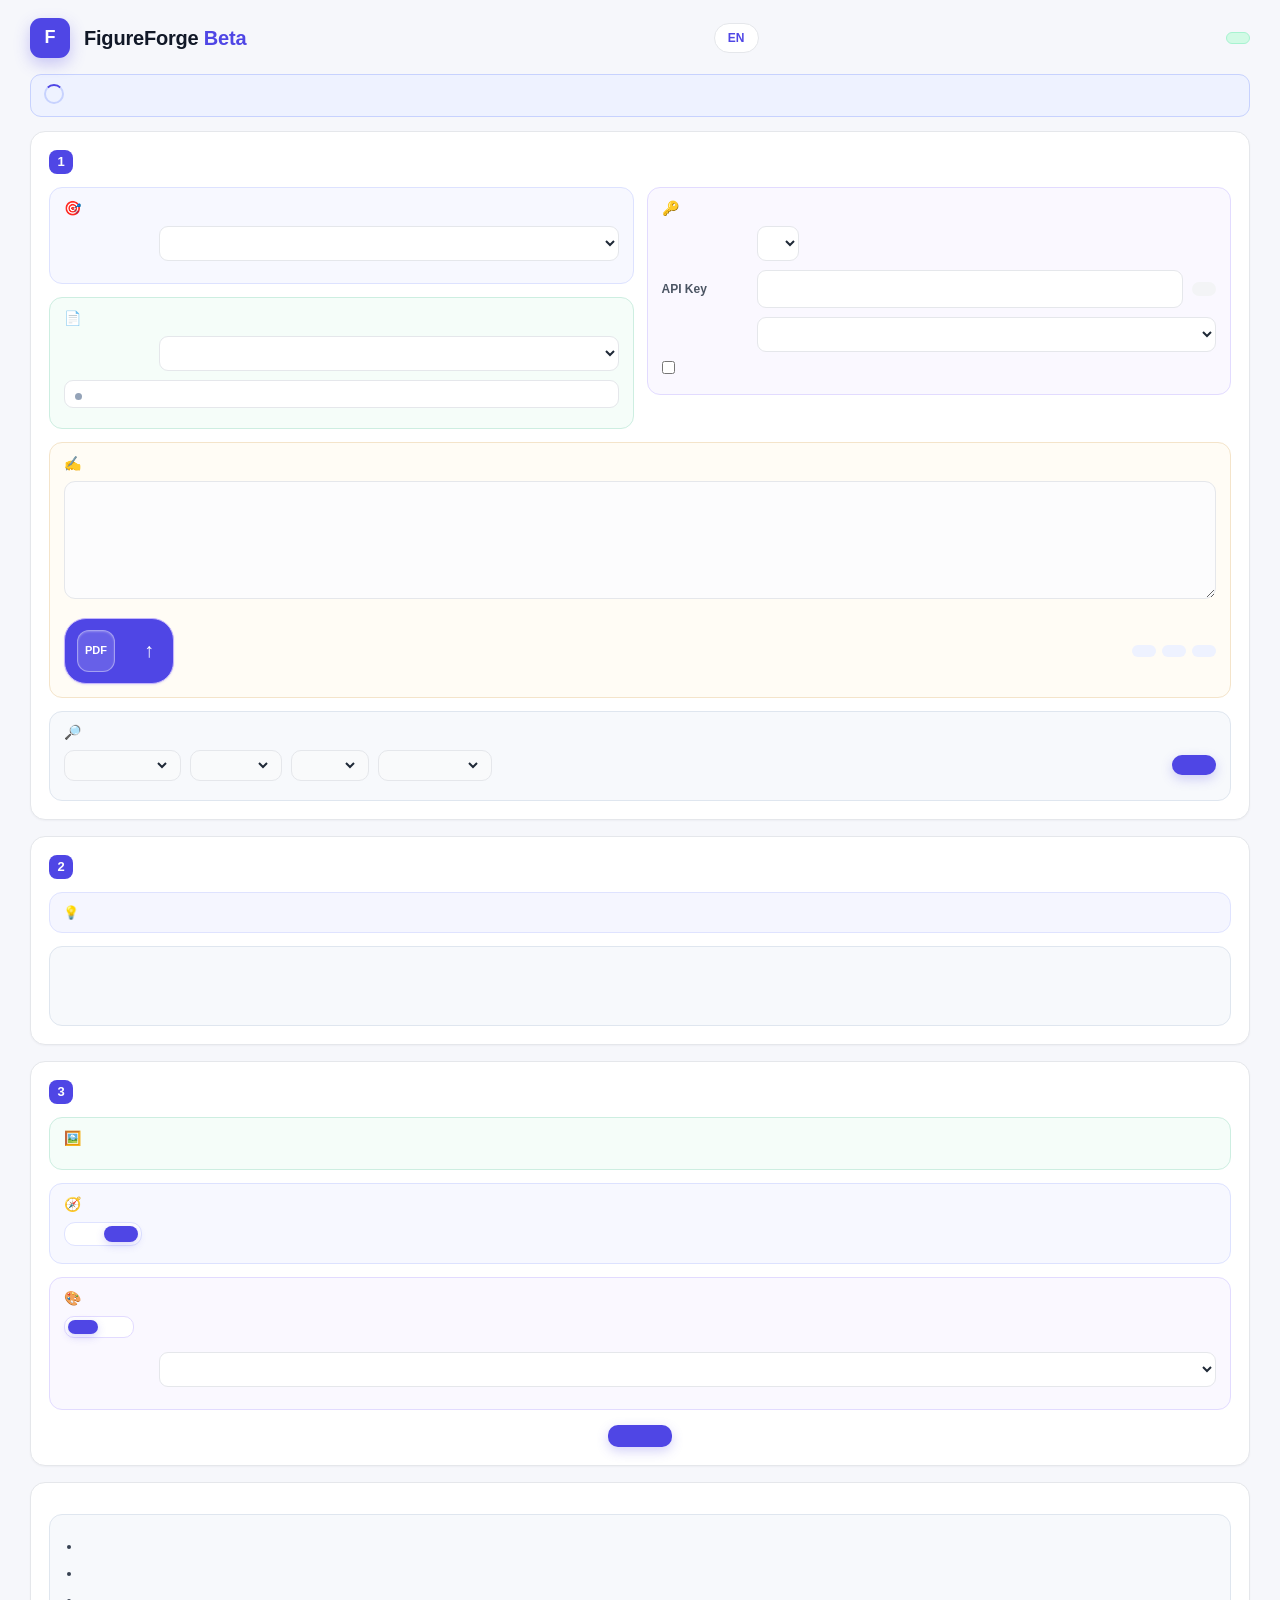
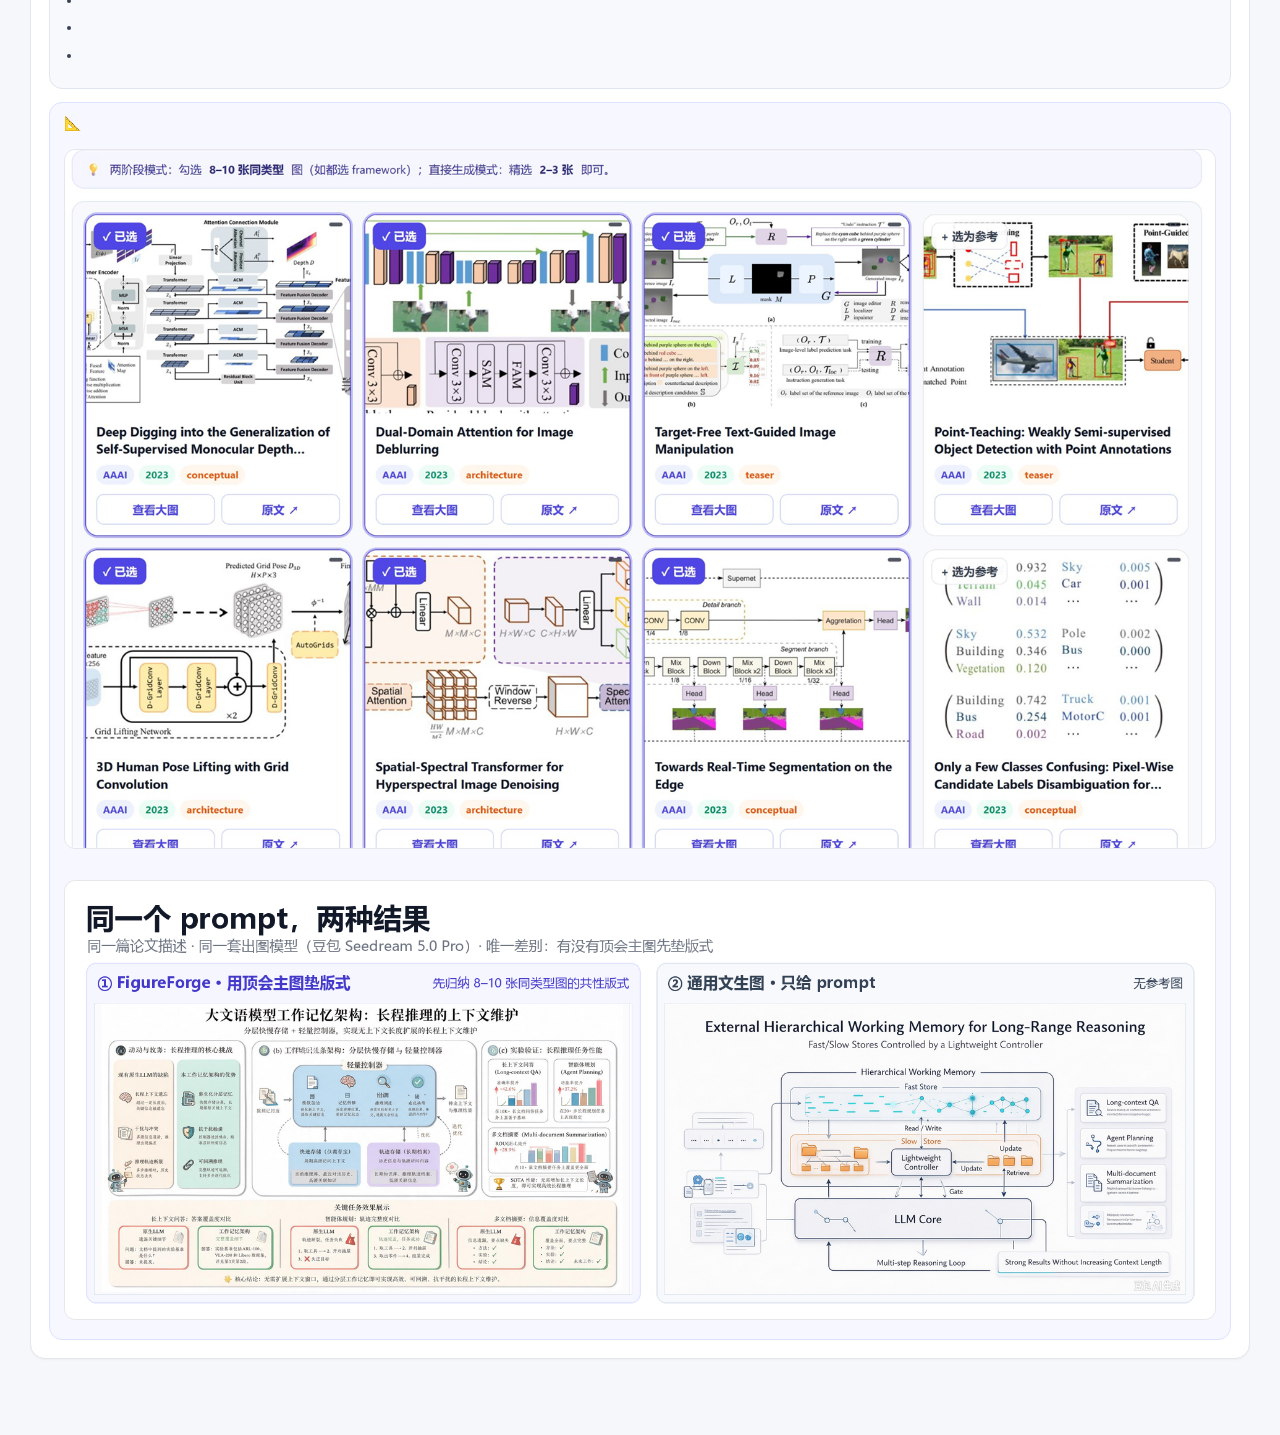
==== commit 884f5542: "Refine gallery controls, card interactions, and preview layout" ====
--- a/forge/index.html
+++ b/forge/index.html
@@ -16,7 +16,7 @@
        background:var(--bg);color:var(--ink);font-size:14px;line-height:1.55}
   .wrap{max-width:1260px;margin:0 auto;padding:18px 20px 60px}
   header.top{display:flex;align-items:center;gap:14px;margin-bottom:16px;flex-wrap:wrap}
-  .logo{width:40px;height:40px;border-radius:11px;background:linear-gradient(135deg,#6366f1,#8b5cf6);
+  .logo{width:40px;height:40px;border-radius:11px;background:var(--indigo);
         display:grid;place-items:center;color:#fff;font-weight:800;font-size:18px;box-shadow:0 6px 16px rgba(79,70,229,.28)}
   h1{font-size:20px;font-weight:800;letter-spacing:-.2px}
   .sub{color:var(--muted);font-size:13px}
@@ -58,25 +58,27 @@
   .meta-line.warn{color:#dc2626;font-weight:800}
   .bnote.err{color:#b91c1c;background:#fef2f2;border:1px solid #fecaca;border-radius:9px;
     padding:7px 10px;margin-top:8px;font-weight:600;font-size:11.5px}
+  .bnote.warn-inline{color:#92400e;background:#fffbeb;border:1px solid #fde68a;border-radius:9px;
+    padding:7px 10px;margin-top:8px;font-size:11.5px}
   .pdf-upload-btn{display:inline-flex;align-items:center;gap:11px;padding:11px 19px 11px 12px;max-width:100%;
-    border:1px solid #c4b5fd;border-radius:22px;background:linear-gradient(145deg,#8b5cf6,#4f46e5);color:#fff;
-    box-shadow:0 6px 0 #3730a3,0 10px 22px #6366f133,inset 0 2px 0 #ffffff66;
-    transition:transform .4s cubic-bezier(.34,1.56,.64,1),box-shadow .25s;transform-origin:center}
+    border:1px solid #c4b5fd;border-radius:22px;background:var(--indigo);color:#fff;
+    box-shadow:0 1px 2px rgba(79,70,229,.12);
+    }
   .pdf-upload-icon{display:grid;place-items:center;width:38px;height:42px;flex-shrink:0;border-radius:12px;background:#ffffff24;
     border:1px solid #ffffff66;font-size:11px;font-weight:850;box-shadow:inset 0 1px 2px #ffffff44}
   .pdf-upload-copy{text-align:left;display:grid;gap:1px}
   .pdf-upload-copy strong{font-size:15px;font-weight:800}.pdf-upload-copy small{font-size:11px;color:#ede9fe;font-weight:400}
   .pdf-upload-arrow{font-size:20px;margin-left:7px}
-  .pdf-upload-btn:hover:not(:disabled){transform:translateY(-2px) scale(1.025);box-shadow:0 8px 0 #3730a3,0 14px 26px #6366f140,inset 0 2px 0 #ffffff66}
-  .pdf-upload-btn:active:not(:disabled){transform:translateY(5px) scale(.96, .94);box-shadow:0 1px 0 #3730a3,0 3px 8px #6366f126;transition-duration:.09s}
+  .pdf-upload-btn:hover:not(:disabled){background:#4338ca}
+  .pdf-upload-btn:active:not(:disabled){background:#3730a3}
   .pdf-upload-btn:focus-visible{outline:3px solid #a78bfa;outline-offset:6px}
-  .pdf-upload-btn:disabled{cursor:wait;background:linear-gradient(145deg,#7c6bb7,#6359a0);box-shadow:0 3px 0 #4c4381,inset 0 2px 0 #ffffff44}
+  .pdf-upload-btn:disabled{cursor:wait;background:#7063a8;box-shadow:none}
   @keyframes parsePulse{50%{opacity:.5}}
-  @media(prefers-reduced-motion:reduce){.pdf-upload-btn{transition:none}.pdf-upload-btn:hover:not(:disabled),.pdf-upload-btn:active:not(:disabled){transform:none}.status-line[data-state="loading"]::before{animation:none}}
+  @media(prefers-reduced-motion:reduce){.status-line[data-state="loading"]::before{animation:none}}
   .grid{display:grid;grid-template-columns:repeat(auto-fill,minmax(226px,1fr));gap:14px}
   .rc{border:1px solid var(--line);border-radius:13px;overflow:hidden;background:#fff;position:relative;
-      transition:transform .12s, box-shadow .12s, border-color .12s;cursor:pointer}
-  .rc:hover{transform:translateY(-2px);box-shadow:0 10px 24px rgba(17,24,39,.1)}
+      cursor:pointer}
+  .rc:hover{border-color:#a5b4fc}
   .rc:focus-visible{outline:3px solid rgba(79,70,229,.55);outline-offset:2px}
   .rc.sel{border-color:var(--indigo);box-shadow:0 0 0 2px rgba(79,70,229,.35)}
   .rc .thumb{width:100%;aspect-ratio:4/3;object-fit:cover;background:#f3f4f6;display:block;cursor:pointer}
@@ -93,9 +95,9 @@
   .c-venue{background:var(--indigo-soft);color:var(--indigo)}
   .c-year{background:var(--green-soft);color:var(--green)}
   .c-pattern{background:var(--orange-soft);color:var(--orange)}
-  .c-oral{background:linear-gradient(90deg,#f59e0b,#d97706);color:#fff}
-  .c-spot{background:linear-gradient(90deg,#94a3b8,#64748b);color:#fff}
-  .c-best{background:linear-gradient(90deg,#ef4444,#b91c1c);color:#fff}
+  .c-oral{background:#b77910;color:#fff}
+  .c-spot{background:#64748b;color:#fff}
+  .c-best{background:#c43b45;color:#fff}
   .c-hm{background:#dbeafe;color:#1d4ed8}
   .refs-strip{display:flex;gap:10px;flex-wrap:wrap;margin-bottom:13px}
   .refmini{display:flex;gap:8px;align-items:center;background:#f9fafb;border:1px solid var(--line);
@@ -116,6 +118,14 @@
   .forge-lb-nav.prev{left:18px}.forge-lb-nav.next{right:18px}.forge-lb-nav:disabled{opacity:.35;cursor:not-allowed}
   .forge-lb-meta{padding:12px 4px 2px}.forge-lb-meta h2{font-size:16px;line-height:1.4}.forge-lb-meta p{color:var(--muted);font-size:12px;margin-top:4px}
   .forge-lb-links{display:flex;gap:8px;margin-top:9px}.forge-lb-links a{color:var(--indigo);font-weight:700;font-size:12px;text-decoration:none}
+  .forge-lb-similar{margin-top:14px;padding-top:11px;border-top:1px solid var(--line)}
+  .sim-label{display:block;font-size:11.5px;font-weight:700;color:var(--muted);margin-bottom:8px}
+  .forge-lb-similar{display:flex;flex-wrap:wrap;gap:8px;align-items:flex-start}
+  .forge-lb-similar .sim-label{width:100%}
+  .sim-item{width:104px;padding:0;border:1px solid var(--line);border-radius:9px;background:#fff;cursor:pointer;overflow:hidden;}
+  .sim-item:hover{border-color:var(--indigo)}
+  .sim-item img{display:block;width:100%;height:64px;object-fit:cover;background:#f3f4f6}
+  .sim-meta{display:block;font-size:10.5px;color:var(--muted);padding:4px 5px}
   @keyframes lbIn{from{opacity:0;transform:scale(.94) translateY(10px)}to{opacity:1;transform:none}}
   @keyframes lbSwapNext{from{opacity:.25;transform:translateX(28px)}to{opacity:1;transform:none}}
   @keyframes lbSwapPrev{from{opacity:.25;transform:translateX(-28px)}to{opacity:1;transform:none}}
@@ -235,24 +245,24 @@
 
   /* ===== two-stage pipeline ===== */
   .pass-tabs{display:inline-flex;background:#f3f4f6;border-radius:11px;padding:3px;gap:2px;margin-bottom:4px}
-  .pass-tabs button{padding:8px 17px;font-size:13px;font-weight:650;color:#4b5563;background:transparent;border-radius:9px;transition:all .18s}
+  .pass-tabs button{padding:8px 17px;font-size:13px;font-weight:650;color:#4b5563;background:transparent;border-radius:9px;}
   .pass-tabs button .subtag{display:block;font-size:10.5px;font-weight:500;color:#9ca3af}
   .pass-tabs button.on{background:#fff;color:var(--indigo);box-shadow:0 1px 3px rgba(0,0,0,.1)}
   .pass-tabs button.on .subtag{color:#818cf8}
   .stepper{display:flex;align-items:flex-start;margin:4px 0 16px}
   .stp{display:flex;flex-direction:column;align-items:center;gap:6px;position:relative;z-index:2}
-  .stp .ball{width:30px;height:30px;border-radius:50%;background:#e5e7eb;color:#9ca3af;display:grid;place-items:center;font-weight:800;font-size:14px;transition:all .3s}
-  .stp .lbl{font-size:11.5px;font-weight:650;color:#9ca3af;white-space:nowrap;transition:color .3s}
+  .stp .ball{width:30px;height:30px;border-radius:50%;background:#e5e7eb;color:#9ca3af;display:grid;place-items:center;font-weight:800;font-size:14px;}
+  .stp .lbl{font-size:11.5px;font-weight:650;color:#9ca3af;white-space:nowrap;}
   .stp.active .ball{background:var(--indigo);color:#fff}
   .stp.active .lbl{color:var(--indigo)}
   .stp.done .ball{background:var(--green);color:#fff}
   .stp.done .lbl{color:var(--green)}
   .stline{flex:1;height:3px;background:#e5e7eb;margin:14px 6px 0;border-radius:2px;position:relative;overflow:hidden;min-width:46px}
-  .stline .fill{position:absolute;inset:0;width:0;background:var(--green);transition:width .55s ease;border-radius:2px}
+  .stline .fill{position:absolute;inset:0;width:0;background:var(--green);border-radius:2px}
   .stline.active .fill{width:100%}
   @keyframes pulseRing{0%{box-shadow:0 0 0 0 rgba(79,70,229,.4)}70%{box-shadow:0 0 0 9px rgba(79,70,229,0)}100%{box-shadow:0 0 0 0 rgba(79,70,229,0)}}
   .stp.active .ball{animation:pulseRing 1.4s ease-out infinite}
-  .analyze-box{border:1px solid var(--line);border-radius:12px;background:linear-gradient(180deg,#fafbff,#fff);padding:13px 15px;margin-bottom:14px}
+  .analyze-box{border:1px solid var(--line);border-radius:12px;background:#fafbff;padding:13px 15px;margin-bottom:14px}
   .analyze-box h4{font-size:13px;font-weight:800;color:var(--indigo);margin-bottom:9px;display:flex;align-items:center;gap:7px}
   .analyze-grid{display:grid;grid-template-columns:repeat(auto-fit,minmax(195px,1fr));gap:9px}
   .az{background:#f9fafb;border:1px solid var(--line);border-radius:9px;padding:8px 11px}
@@ -262,14 +272,8 @@
   .rep-strip b{font-size:11.5px;color:var(--muted)}
   .rep-chip{display:flex;align-items:center;gap:6px;background:var(--indigo-soft);border:1px solid #c7d2fe;border-radius:8px;padding:3px 9px 3px 3px;font-size:11.5px;font-weight:700;color:var(--indigo)}
   .rep-chip img{width:34px;height:26px;object-fit:cover;border-radius:5px}
-  @keyframes fadeUp{from{opacity:0;transform:translateY(10px)}to{opacity:1;transform:none}}
   @keyframes fadeIn{from{opacity:0}to{opacity:1}}
-  .analyze-box,#out{animation:fadeUp .35s ease}
   .rc{user-select:none}
-  .rc .pick{transition:all .15s}
-  @keyframes pop{0%{transform:scale(.85)}55%{transform:scale(1.08)}100%{transform:scale(1)}}
-  .rc.sel .pick{animation:pop .22s ease}
-  .refmini{animation:fadeIn .25s ease}
   .flow-note{display:flex;gap:8px;font-size:12px;line-height:1.6;color:#3730a3;background:#f5f6ff;
     border:1px solid #dfe3ff;border-radius:13px;padding:10px 13px;margin-bottom:13px}
   .flow-note::before{content:"💡";font-size:13px;line-height:1.5}
@@ -357,6 +361,7 @@
             <span class="blab" data-i18n="parsemodel"></span>
             <select id="parseModel"></select>
           </div>
+          <p class="bnote warn-inline" id="parseModelWarn" hidden></p>
           <div class="bfield" id="parseCustomModelRow" hidden>
             <span class="blab" data-i18n="parseid"></span>
             <input type="text" id="parseCustomModel" data-i18n-ph="parseidPh">
@@ -471,6 +476,7 @@
       <h4><span class="bi" aria-hidden="true">🎨</span><span data-i18n="box.model"></span><small data-i18n="settings.badge"></small></h4>
       <div class="srow" style="margin-top:0"><div class="tabs" id="modeTabs"><button data-mode="svg" class="on" data-i18n="mode.svg"></button><button data-mode="image" data-i18n="mode.image"></button></div></div>
       <div class="bfield" id="modelRow" style="margin-top:11px"><span class="blab" id="modelLabel" data-i18n="modelLabel"></span><select id="model"></select></div>
+      <p class="bnote warn-inline" id="modelWarn" hidden></p>
       <p class="bnote" id="pdfModelHint" data-i18n="hint.model"></p>
       <div class="bfield" id="analyzeModelRow" hidden style="margin-top:9px"><span class="blab" data-i18n="analyzemodel"></span><select id="analyzeModel"></select></div>
     </section>
@@ -507,6 +513,7 @@
     <img id="forgeLbImg" src="" alt="">
     <div class="forge-lb-meta"><h2 id="forgeLbTitle"></h2><p id="forgeLbMeta"></p>
       <div class="forge-lb-links"><a id="forgeLbImage" target="_blank" rel="noopener" data-i18n="lb.image"></a><a id="forgeLbPaper" target="_blank" rel="noopener" data-i18n="lb.paper"></a></div>
+      <div class="forge-lb-similar" id="forgeLbSimilar" hidden></div>
     </div>
   </div>
   <button class="forge-lb-nav prev" id="forgeLbPrev" data-i18n-aria="lb.prev">‹</button>
@@ -514,7 +521,7 @@
 </div>
 
 <script src="./i18n.js"></script>
-<script src="./i18n_forge.js?v=20261001g"></script>
+<script src="./i18n_forge.js?v=20261003"></script>
 <script type="module">
 import * as T from './vendor/transformers.min.js';
 
@@ -875,6 +882,41 @@
   const paper = $('#forgeLbPaper'); paper.href = f.paper || '#'; paper.hidden = !f.paper;
   $('#forgeLbPrev').disabled = forgeLbIndex <= 0;
   $('#forgeLbNext').disabled = forgeLbIndex >= results.length - 1;
+  renderSimilarFigures(f);
+}
+
+/* Similar figures use the image embedding that already ships with the gallery
+   (one unit-normalised row per figure), so a dot product is the cosine
+   similarity. Results are restricted to what is already on screen, so picking a
+   similar card can never navigate outside the current search. */
+const SIMILAR_COUNT = 6;
+function similarFigures(f, count){
+  if(!data.IE || !data.ids.length) return [];
+  const row = data.ids.indexOf(f.id);
+  if(row < 0) return [];
+  const D = 512, base = row * D, out = [];
+  for(let i=0;i<data.ids.length;i++){
+    if(i === row) continue;
+    let s = 0; const b = i * D;
+    for(let j=0;j<D;j++) s += data.IE[base+j] * data.IE[b+j];
+    out.push({id:data.ids[i], score:s});
+  }
+  out.sort((a,b)=>b.score-a.score);
+  const allowed = new Set(results.map(r=>r.id));
+  return out.filter(x=>allowed.has(x.id)).slice(0, count || SIMILAR_COUNT)
+            .map(x=>data.figs.find(g=>g.id===x.id)).filter(Boolean);
+}
+
+function renderSimilarFigures(f){
+  const box = $('#forgeLbSimilar');
+  if(!box) return;
+  const list = similarFigures(f);
+  if(!list.length){ box.hidden = true; box.innerHTML = ''; return; }
+  box.hidden = false;
+  box.innerHTML = `<span class="sim-label">${tt('lb.similar')}</span>` + list.map(function(g){
+    return `<button type="button" class="sim-item" data-id="${g.id}" title="${esc(g.title)}">`+
+           `<img src="../${esc(g.image)}" alt="" loading="lazy"><span class="sim-meta">${esc(g.venue.toUpperCase())} ${g.year}</span></button>`;
+  }).join('');
 }
 function openForgeLightbox(id){
   const i = results.findIndex(f=>f.id===id); if(i<0) return;
@@ -891,6 +933,11 @@
 $('#forgeLbPrev').onclick=()=>stepForgeLightbox(-1);
 $('#forgeLbNext').onclick=()=>stepForgeLightbox(1);
 forgeLb.addEventListener('click',e=>{ if(e.target===forgeLb) closeForgeLightbox(); });
+$('#forgeLbSimilar').addEventListener('click',e=>{
+  const btn = e.target.closest('.sim-item'); if(!btn) return;
+  const next = results.findIndex(f=>f.id===btn.dataset.id); if(next<0) return;
+  forgeLbIndex = next; updateForgeLightbox();
+});
 document.addEventListener('keydown',e=>{
   if(forgeLb.hidden) return;
   if(e.key==='Escape') closeForgeLightbox();
@@ -1250,11 +1297,25 @@
 const key_present = ()=>!!cleanKey($('#key').value);
 function fetchOnlineModels(){
   const key = cleanKey($('#key').value), base = baseURL(), c = cfg();
-  if(!key || !base || c.proto!=='oai') return Promise.resolve({ok:false,list:[]});
-  return fetch(base+'/models',{headers:{Authorization:'Bearer '+key}})
+  if(!key || !base) return Promise.resolve({ok:false,list:[]});
+  // Anthropic exposes GET /v1/models too (verified readable from the browser once the
+  // direct-browser header is present), so Claude users get a live list as well.
+  const url = c.proto==='anthropic' ? base+'/v1/models' : base+'/models';
+  const headers = c.proto==='anthropic' ? anthropicHeaders(key) : {'Authorization':'Bearer '+key};
+  return fetch(url,{headers})
     .then(r=>r.ok ? r.json() : Promise.reject(new Error('http '+r.status)))
     .then(d=>({ok:true,list:(d.data||d.models||[]).map(x=>x.id||x.model||x.name).filter(Boolean)}))
     .catch(()=>({ok:false,list:[]}));
+}
+/* Warn when the picked model is missing from the account's live list: on Ark / Hunyuan
+   the browser cannot query /models at all, so those providers skip this check. */
+const liveModels = { model:null, parser:null };
+function checkModelEnabled(selId, warnId, list){
+  const sel = $(selId), warn = $(warnId);
+  if(!sel || !warn) return;
+  const on = !!(list && list.length) && !!sel.value && !list.includes(sel.value);
+  warn.hidden = !on;
+  if(on) warn.textContent = tt('warn.notenabled',{m:sel.value});
 }
 function optgroup(label){
   const g=document.createElement('optgroup'); g.label=label; return g;
@@ -1286,6 +1347,8 @@
   }
   const saved = localStorage.getItem('ff_model_'+p);
   if(saved && [...s.options].some(o=>o.value===saved)) s.value=saved;
+  liveModels.model = res.ok ? online : null;
+  checkModelEnabled('#model','#modelWarn',liveModels.model);
   if(mode==='image' && passMode==='two') populateAnalyzeModels();
 }
 async function populateParserModels(){
@@ -1303,6 +1366,8 @@
   if(online.length){ const g=optgroup(tt('og.live')); [...new Set(online)].forEach(m=>g.appendChild(option(m))); s.appendChild(g); }
   const saved=localStorage.getItem('ff_parse_model_'+p);
   if(saved && [...s.options].some(o=>o.value===saved)) s.value=saved;
+  liveModels.parser = res.ok ? res.list : null;
+  checkModelEnabled('#parseModel','#parseModelWarn',liveModels.parser);
 }
 async function populateAnalyzeModels(){
   const c=cfg(), s=$('#analyzeModel'); s.innerHTML='';
@@ -1377,17 +1442,28 @@
 $('#model').onchange = e=>localStorage.setItem('ff_model_'+$('#provider').value, e.target.value);
 
 /* ---------------- pass 1: analyze references ---------------- */
-const ANALYZE_SYS = 'You are an expert scientific-figure design analyst. You receive several top-conference overview figures of the SAME target visual type. Extract their shared layout grammar and return STRICT JSON only.';
-function buildAnalyzePrompt(n){
+const ANALYZE_SYS = 'You are an expert scientific-figure design analyst. You receive several top-conference overview figures of the SAME target visual type. Extract their shared layout grammar as a CONCRETE design contract: exact hex colours, panel rectangles as numbers on a 1600x900 canvas, a numeric type scale and stroke widths. Return STRICT JSON only.';
+function buildAnalyzePrompt(n, idList){
+  const ids = (idList||[]).join(', ');
   return `Here are ${n} top-conference paper figures, all of the target visual type for the figure I want to design.
 Analyze their COMMON design grammar and return one JSON object with EXACTLY these keys:
 {"layout":"how the canvas is divided (number/arrangement of panels) and reading direction",
-"elements":"recurring visual elements: box styles, arrow types, icon/illustration conventions",
-"palette":"color rules: number of main/accent colors, background, typical fills",
-"hierarchy":"information hierarchy: title, panel headers, labels, what is emphasized",
-"representative":[indices (1-based) of the 2-3 most typical, highest-quality figures among these],
-"refinedPrompt":"a detailed self-contained English layout description fusing the common grammar, ready to drive generation"}
-Rules: output JSON only, no markdown or commentary. representative must hold 2-3 integer indices. refinedPrompt should be 120-200 concrete English words about panels, arrows, palette and hierarchy.`;
+ "panels":[{"name":"panel name","role":"what this panel shows","x":0,"y":0,"w":0,"h":0}],
+ "palette":{"background":"#hex","primary":"#hex","accent":"#hex","neutral":"#hex","others":["#hex"]},
+ "typography":{"title":0,"panelHeader":0,"label":0,"note":0},
+ "strokes":{"box":0,"arrow":0,"connector":0},
+ "elements":"recurring visual elements: box styles, arrow types, icon/illustration conventions",
+ "hierarchy":"information hierarchy: what is emphasised and how",
+ "representative":["ids of the 2-3 most typical, highest-quality figures among these"],
+ "refinedPrompt":"a detailed self-contained English layout description fusing the common grammar, ready to drive generation"}
+Rules: output JSON only, no markdown or commentary.
+panels: 2-6 entries. x/y/w/h are integers in a 1600x900 coordinate space with the origin at the top-left; they must not overlap and must stay inside 1600x900.
+palette: every value MUST be a real #rrggbb hex string.
+typography: integer pixel sizes for a 1600x900 canvas (title 36-56, panelHeader 26-36, label 20-30, note 16-22).
+strokes: integer pixel widths (box 2-4, arrow 2-4, connector 1-3).
+representative: use the figure ids EXACTLY as listed below, 2-3 of them, no indices.
+Available figure ids: ${ids}
+refinedPrompt should be 120-200 concrete English words about panels, arrows, palette and hierarchy.`;
 }
 function extractJSON(txt){
   const m = txt.match(/\{[\s\S]*\}/);
@@ -1402,7 +1478,7 @@
   let txt;
   if(useAnthropic){
     const blocks=uris.map(u=>{const p=dataURIToParts(u);return {type:'image',source:{type:'base64',media_type:p.media,data:p.data}};});
-    blocks.push({type:'text',text:buildAnalyzePrompt(ordered.length)});
+    blocks.push({type:'text',text:buildAnalyzePrompt(ordered.length, ordered)});
     const body={model:$('#analyzeModel').value||$('#model').value,max_tokens:3000,system:ANALYZE_SYS,messages:[{role:'user',content:blocks}]};
     const r=await fetch(baseURL()+'/v1/messages',{method:'POST',headers:anthropicHeaders(cleanKey($('#key').value)),body:JSON.stringify(body)});
     txt=await r.text(); if(!r.ok) throw new Error(friendlyHttp(r.status,txt));
@@ -1411,7 +1487,7 @@
     const am = (mode==='image'&&passMode==='two') ? $('#analyzeModel').value : $('#model').value;
     if(!am) throw new Error(tt('analyze.needmodel'));
     const parts=uris.map(u=>({type:'image_url',image_url:{url:u}}));
-    parts.push({type:'text',text:buildAnalyzePrompt(ordered.length)});
+    parts.push({type:'text',text:buildAnalyzePrompt(ordered.length, ordered)});
     const body={model:am,temperature:0.2,messages:[{role:'system',content:ANALYZE_SYS},{role:'user',content:parts}]};
     if($('#provider').value==='ark') body.thinking={type:'disabled'};
     let r;
@@ -1425,10 +1501,23 @@
     const d=JSON.parse(txt); txt=d.choices?.[0]?.message?.content||'';
   }
   const j=extractJSON(txt);
-  let reps=(j.representative||[]).map(x=>ordered[Math.max(0,Math.min(ordered.length-1,(+x)-1))]).filter(Boolean);
+  // Representative figures may come back as ids (preferred, unambiguous) or as
+  // 1-based indices (older models). Accept either, but only ids that really exist
+  // in the analysed set, so a miscount can no longer silently pick the wrong figure.
+  const validIds = ordered.filter(id=>data.figs.some(f=>f.id===id));
+  let reps = (j.representative||[]).map(x=>{
+    const s = String(x).trim();
+    if(validIds.includes(s)) return s;
+    const n = +s;
+    if(isFinite(n) && n>=1 && n<=ordered.length) return ordered[n-1];
+    return null;
+  }).filter(Boolean);
   reps=[...new Set(reps)].slice(0,3);
   if(reps.length<2) reps=ordered.slice(0,3);
-  analysis={j,repIds:reps,refinedPrompt:j.refinedPrompt||''};
+  // The generation prompt gets the numbers from the contract plus the prose.
+  const contract = designContractText(j);
+  const guideParts = [contract, j.refinedPrompt||''].filter(s=>s && s.trim());
+  analysis={j,repIds:reps,refinedPrompt:guideParts.join('\n\n')};
   renderAnalyze(ordered);
   return analysis;
 }
@@ -1448,6 +1537,47 @@
 }
 
 /* ---------------- build prompts ---------------- */
+
+/* Turn the analysis result into a compact, checkable design contract. Prose like
+   "restrained palette, clear hierarchy" leaves every concrete decision to the
+   generator, which is where style drift comes from; exact values pin it down. */
+function designContractText(j){
+  if(!j) return '';
+  const rows = [];
+  if(j.layout) rows.push(`- canvas & panel division: ${j.layout}`);
+  if(Array.isArray(j.panels) && j.panels.length){
+    const panels = j.panels.slice(0,8).map(p=>{
+      const bits = [p.name, p.role].filter(Boolean).join(' / ');
+      const geo = (p.x!=null && p.y!=null && p.w!=null && p.h!=null)
+        ? ` x=${p.x} y=${p.y} w=${p.w} h=${p.h}` : '';
+      return `${bits}${geo}`;
+    });
+    rows.push(`- panel geometry (canvas 1600x900, origin top-left): ${panels.join(' | ')}`);
+  }
+  const pal = j.palette;
+  if(pal){
+    if(Array.isArray(pal)) rows.push(`- palette (use these exact hex values): ${pal.join(', ')}`);
+    else if(typeof pal === 'object'){
+      const used = ['background','primary','accent','neutral'].filter(k=>pal[k]).map(k=>`${k}=${pal[k]}`);
+      const extra = Array.isArray(pal.others) ? pal.others.join(', ') : '';
+      rows.push(`- palette (use these exact hex values): ${used.concat(extra?[extra]:[]).join(', ')}`);
+    } else rows.push(`- palette: ${pal}`);
+  }
+  const ty = j.typography;
+  if(ty && typeof ty === 'object'){
+    const t = ['title','panelHeader','label','note'].filter(k=>ty[k]!=null).map(k=>`${k} ${ty[k]}px`);
+    if(t.length) rows.push(`- type scale (px, on a 1600x900 canvas): ${t.join(', ')}`);
+  }
+  const st = j.strokes;
+  if(st && typeof st === 'object'){
+    const s = ['box','arrow','connector'].filter(k=>st[k]!=null).map(k=>`${k} ${st[k]}px`);
+    if(s.length) rows.push(`- stroke widths: ${s.join(', ')}`);
+  }
+  if(j.elements) rows.push(`- recurring elements: ${j.elements}`);
+  if(j.hierarchy) rows.push(`- information hierarchy: ${j.hierarchy}`);
+  return rows.join('\n');
+}
+
 function buildPrompt(content, layoutGuide, refIds){
   const t = $('#target').value;
   const targetInfo = t==='custom'
@@ -1456,10 +1586,12 @@
   const useIds = refIds || [...refs];
   const refLines = useIds.map((id,idx)=>{
     const f = data.figs.find(x=>x.id===id);
-    return `参考图${idx+1}：${f.title}（${f.venue.toUpperCase()} ${f.year}，${f.pattern}）——只学习它的版面结构、面板划分与配色风格，内容全部替换为我的论文。`;
+    // Follows the UI language; this was hardcoded Chinese, so an English session
+    // still injected Chinese instructions into an English-generation prompt.
+    return tt('ref.note',{i:idx+1, t:f.title, v:f.venue.toUpperCase(), y:f.year, p:f.pattern, id:f.id});
   }).join('\n');
   const guide = layoutGuide
-    ? `## 版式规范（已从画廊 ${refs.size} 张同类图中归纳，请严格遵循其面板划分、箭头用法、配色与信息层级）\n${layoutGuide}\n\n`
+    ? `## Design contract (merged from ${refs.size} same-type gallery figures — follow the panel division, arrows, palette and hierarchy strictly)\n${layoutGuide}\n\n`
     : '';
   return `你是顶尖 ML 论文的配图设计师。我要：${TARGETS[t].label}。
 ${guide}${targetInfo}
@@ -1470,7 +1602,9 @@
 ${refLines}
 
 请输出一张极简、完整、可编辑的 SVG（viewBox 1600x900，横向，白色背景，主色一个、强调色一个，留白充足；方块/箭头/文字标签对齐；不得出现 lorem ipsum 或占位数字）。
+若上面的设计契约给出了面板坐标与字号，请直接按其数值排版，不要自行改变比例。
 只画一个清晰的主面板：聚焦“我们的方法”核心 pipeline（标题 + 若干模块方块 + 箭头表示数据流），不要画 baseline 对比、不要多个子面板、不要重复图形；把重复样式放进 <defs> 复用，总代码尽量短，务必在一次输出内以 </svg> 正常结尾。
+布局硬性要求（会自动检查）：所有可见文字必须完全落在 x=0..1600、y=0..900 之内；任何标签的文字宽度不得超过它所处方块的宽度（放不下就缩短文字、减小字号或加宽方块）；不同标签的文字包围盒不得相互重叠。
 硬性要求：SVG 中所有可见文字（面板标题、模块名、坐标轴、图例、注释）必须全部使用英文短语，严禁出现任何中文字符；数字与标签需与论文内容一致。
 Output a complete SVG. ALL visible text (panel headers, module names, axes, legends, annotations) MUST be in English — no Chinese characters anywhere. Output only the <svg> code, no explanation.`;
 }
@@ -1480,16 +1614,39 @@
 function showErr(msg){
   const box=$('#genErr'); box.hidden=false; box.innerHTML='<div>'+esc(msg)+'</div>';
 }
+/* Append the provider + endpoint so an error report identifies the account and API. */
+function apiContext(){
+  try{
+    const c = cfg();
+    return tt('err.ctx',{p:(c&&c.label)||$('#provider').value||'–', b:baseURL()||'–'});
+  }catch(e){ return ''; }
+}
 function friendlyHttp(status, txt){
-  let code='';
-  try{ code=JSON.parse(txt).error?.code||''; }catch{}
-  if(code==='AccountOverdueError') return tt('err.overdue');
-  if(status===401) return tt('err.401');
-  if(status===404) return tt('err.404');
-  if(status===429) return tt('err.429');
-  if(status===403) return tt('err.403',{t:txt.slice(0,200)});
-  if(status===400) return tt('err.400',{t:txt.slice(0,200)});
-  return tt('err.http',{s:status,t:txt.slice(0,200)});
+  let code='', body='';
+  try{ const d=JSON.parse(txt); code=d.error?.code||d.code||''; body=(d.error?.message||d.message||''); }catch{}
+  if(code==='AccountOverdueError' || /overdue|欠费|余额不足/i.test(txt)) return tt('err.overdue')+apiContext();
+  if(status===401) return tt('err.401')+apiContext();
+  if(status===404){
+    // Ark (and Hunyuan) cannot be listed from the browser, so a wrong pick can only be
+    // discovered here: Ark answers 404 ModelNotOpen until the model is activated in the
+    // console — spell that out instead of a bare "not found".
+    if($('#provider').value==='ark' || /ModelNotOpen/i.test(txt))
+      return tt('err.notopen',{t:txt.slice(0,160)})+apiContext();
+    if(/not activated|is not open|未开通|not enabled/i.test(txt))
+      return tt('err.notenabled',{t:txt.slice(0,160)})+apiContext();
+    return tt('err.404')+apiContext();
+  }
+  if(status===429) return tt('err.429')+apiContext();
+  if(status===403){
+    // SiliconFlow answers 403 {"code":30003,"message":"Model disabled."} when a model
+    // needs real-name verification or is switched off for the account; other providers
+    // say "no access to model" / "not enabled". Give the actionable wording.
+    if(String(code)==='30003' || /model disabled|not enabled|does not have access|no access to model|未开通|无权限/i.test(body||txt))
+      return tt('err.forbidden',{t:txt.slice(0,200)})+apiContext();
+    return tt('err.403',{t:txt.slice(0,200)})+apiContext();
+  }
+  if(status===400) return tt('err.400',{t:txt.slice(0,200)})+apiContext();
+  return tt('err.http',{s:status,t:txt.slice(0,200)})+apiContext();
 }
 function postJSON(base, path, body, key, extraHeaders, timeoutMs=300000){
   return fetchWithTimeout(base+path,{method:'POST',
@@ -1617,15 +1774,12 @@
   }
   if(!r.ok) throw new Error(friendlyHttp(r.status,txt));
   const d = JSON.parse(txt);
-  let svg = d.choices?.[0]?.message?.content||'';
-  let code = (svg.match(/<svg[\s\S]*?<\/svg>/)||[])[0] || '';
-  let truncated=false;
-  if(!code){
-    const s2 = svg.match(/<svg[\s\S]*$/);
-    if(s2){ code = s2[0].replace(/```[\s\S]*$/,'').trim()+'</svg>'; truncated=true; }
-  }
+  const parsed = extractSvgCode(d.choices?.[0]?.message?.content||'', true);
+  const code = parsed.code;
   if(!code) throw new Error(tt('svg.none'));
-  renderSVG(code, usedVision, useIds, truncated);
+  const auditRes = await auditAndRepair(code, {base, model, key, provider:p, anthropic:false},
+    (r,n)=>setGenNote(tt('audit.repairing',{r:r, n:n})), parsed.truncated);
+  renderSVG(auditRes.svg, usedVision, useIds, parsed.truncated, auditRes);
 }
 
 async function genAnthropicSVG(base,model,key,content,refIds,layoutGuide){
@@ -1661,23 +1815,253 @@
   if(!r.ok) throw new Error(friendlyHttp(r.status,txt));
   const d = JSON.parse(txt);
   const out = (d.content||[]).filter(b=>b.type==='text').map(b=>b.text).join('');
-  let code = (out.match(/<svg[\s\S]*?<\/svg>/)||[])[0] || '';
-  let truncated=false;
-  if(!code){
-    const s2 = out.match(/<svg[\s\S]*$/);
-    if(s2){ code = s2[0].replace(/```[\s\S]*$/,'').trim()+'</svg>'; truncated=true; }
-  }
+  const parsed = extractSvgCode(out, true);
+  const code = parsed.code;
   if(!code) throw new Error(tt('svg.claudeNone'));
-  renderSVG(code, usedVision, useIds, truncated);
-}
-function renderSVG(svg, usedVision, useIds, truncated){
+  const auditRes = await auditAndRepair(code, {base, model, key, provider:'claude', anthropic:true},
+    (r,n)=>setGenNote(tt('audit.repairing',{r:r, n:n})), parsed.truncated);
+  renderSVG(auditRes.svg, usedVision, useIds, parsed.truncated, auditRes);
+}
+/* ---------------- geometry audit: measure the draft before showing it ----------------
+   The generator has no idea whether its own coordinates fit the canvas, and nothing
+   checked: overflowing labels, text spilling out of its panel and colliding labels all
+   shipped silently. This renders the SVG at the real canvas size off-screen and
+   measures every label, so defects are facts rather than guesses. */
+const AUDIT_TOLERANCE = 2;      // px of slack before something counts as outside
+const OVERLAP_MIN = 12;         // px of intersection before labels count as colliding
+const MAX_DEFECTS = 10;         // cap the repair instruction length
+const MAX_REPAIR_ROUNDS = 2;
+
+function readViewBox(svgEl){
+  const vb = (svgEl.getAttribute('viewBox')||'').trim().split(/[\s,]+/).map(Number);
+  if(vb.length===4 && vb.every(n=>isFinite(n)) && vb[2]>0 && vb[3]>0) return {x:vb[0],y:vb[1],w:vb[2],h:vb[3]};
+  const w = parseFloat(svgEl.getAttribute('width'))||0, h = parseFloat(svgEl.getAttribute('height'))||0;
+  if(w>0 && h>0) return {x:0,y:0,w:w,h:h};
+  return null;
+}
+
+/* The box a label visually belongs to: the smallest painted rect on the canvas
+   whose area contains the label's centre. Implemented by geometry rather than by
+   ancestor lookup because generators emit both nested (<g><rect/><text/></g>) and
+   flat (<rect/><text/> as siblings) structures, and an ancestor-only search finds
+   nothing in the flat case. */
+function panelBoxFor(node, labelBox, canvas){
+  const cx = labelBox.x + labelBox.width/2;
+  const cy = labelBox.y + labelBox.height/2;
+  let best = null, bestArea = Infinity;
+  [...canvas.querySelectorAll('rect')].forEach(rect=>{
+    let b; try{ b = rect.getBBox(); }catch(e){ return; }
+    if(!b || b.width<=2 || b.height<=2) return;
+    if(b.width >= canvas.clientWidth - 1 && b.height >= canvas.clientHeight - 1) return;  // page background
+    const pad = 2;
+    if(cx < b.x+pad || cx > b.x+b.width-pad || cy < b.y+pad || cy > b.y+b.height-pad) return;
+    const area = b.width*b.height;
+    if(area < bestArea){ bestArea = area; best = {rect, box:b}; }
+  });
+  return best;
+}
+
+function auditGeometry(svgText){
+  const defects = [];
+  const stats = {texts:0, overflow:0, panel:0, overlap:0, panelsFound:0, panelSkipped:0, viewBox:null};
+  let host=null;
+  try{
+    const doc = new DOMParser().parseFromString(svgText, 'image/svg+xml');
+    if(doc.querySelector('parsererror')) return {defects:[{kind:'parse', detail:'SVG could not be parsed'}], stats, broken:true, svgText};
+    const root = doc.documentElement;
+    if(!root || root.tagName.toLowerCase()!=='svg') return {defects:[{kind:'parse', detail:'root element is not <svg>'}], stats, broken:true, svgText};
+    const vb = readViewBox(root);
+    if(!vb) return {defects:[{kind:'parse', detail:'no usable viewBox or width/height'}], stats, broken:true, svgText};
+
+    host = document.createElement('div');
+    host.setAttribute('aria-hidden','true');
+    host.style.cssText = `position:fixed;left:-100000px;top:0;width:${vb.w}px;height:${vb.h}px;overflow:hidden;pointer-events:none;`;
+    const live = document.importNode(root, true);
+    live.setAttribute('width', vb.w);
+    live.setAttribute('height', vb.h);
+    host.appendChild(live);
+    document.body.appendChild(host);
+
+    // Only <text> is measured: a <text> that contains <tspan> children already
+    // covers them, and counting both would report phantom collisions.
+    const nodes = [...host.querySelectorAll('text')].filter(n=>{
+      const s = getComputedStyle(n);
+      if(s.display==='none' || s.visibility==='hidden' || parseFloat(s.opacity)===0) return false;
+      return (n.textContent||'').trim().length>0;
+    });
+    stats.texts = nodes.length;
+
+    const boxes = [];
+    nodes.forEach(n=>{
+      let box;
+      try{ box = n.getBBox(); }catch(e){ return; }   // <text> with no glyphs throws in some engines
+      if(!box || box.width<=0 || box.height<=0) return;
+      const label = (n.textContent||'').trim().replace(/\s+/g,' ').slice(0,42);
+      boxes.push({box, label});
+
+      const outL = vb.x - (box.x - AUDIT_TOLERANCE);
+      const outT = vb.y - (box.y - AUDIT_TOLERANCE);
+      const outR = (box.x + box.width) - (vb.x + vb.w) - AUDIT_TOLERANCE;
+      const outB = (box.y + box.height) - (vb.y + vb.h) - AUDIT_TOLERANCE;
+      if(outL>0 || outT>0 || outR>0 || outB>0){
+        stats.overflow++;
+        const parts = [];
+        if(outL>0) parts.push(`left by ${Math.round(outL)}px`);
+        if(outR>0) parts.push(`right by ${Math.round(outR)}px`);
+        if(outT>0) parts.push(`top by ${Math.round(outT)}px`);
+        if(outB>0) parts.push(`bottom by ${Math.round(outB)}px`);
+        defects.push({kind:'overflow', label,
+          detail:`label "${label}" runs past the canvas ${parts.join(' and ')}`,
+          fix:`shorten this label or move/shrink it so it stays inside x=0..${Math.round(vb.w)}, y=0..${Math.round(vb.h)}`});
+      }
+
+      const panel = panelBoxFor(n, box, live);
+      if(panel){
+        stats.panelsFound++;
+        const over = (box.x + box.width) - (panel.box.x + panel.box.width);
+        if(over > AUDIT_TOLERANCE*3){
+          stats.panel++;
+          defects.push({kind:'panel', label,
+            detail:`label "${label}" is ${Math.round(over)}px wider than the box it belongs to`,
+            fix:`shorten this label, reduce its font-size, or widen that box so the text fits with padding`});
+        }
+      }
+    });
+
+    // Label collisions. Vertical overlap must be substantial, else an axis tick
+    // and a caption that merely share a band would be reported.
+    for(let i=0;i<boxes.length;i++){
+      for(let j=i+1;j<boxes.length;j++){
+        const a=boxes[i].box, b=boxes[j].box;
+        const ox = Math.min(a.x+a.width, b.x+b.width) - Math.max(a.x, b.x);
+        const oy = Math.min(a.y+a.height, b.y+b.height) - Math.max(a.y, b.y);
+        if(ox>OVERLAP_MIN && oy>Math.min(a.height,b.height)*0.35){
+          stats.overlap++;
+          defects.push({kind:'overlap', label:boxes[i].label,
+            detail:`"${boxes[i].label}" overlaps "${boxes[j].label}" by ${Math.round(ox)}x${Math.round(oy)}px`,
+            fix:`separate these two labels (move, shorten or shrink) so they do not overlap`});
+        }
+      }
+    }
+
+    stats.viewBox = vb;
+    return {defects:defects.slice(0, MAX_DEFECTS), stats, broken:false, svgText:new XMLSerializer().serializeToString(live)};
+  }catch(e){
+    return {defects:[{kind:'audit', detail:'audit failed: '+e.message}], stats, broken:false, svgText};
+  }finally{
+    if(host && host.parentNode) host.parentNode.removeChild(host);
+  }
+}
+
+function setGenNote(text){
+  const btn = $('#genBtn');
+  if(btn && text) btn.textContent = text;
+}
+
+async function repairSVG(svgText, defects, req){
+  const list = defects.map((d,i)=>`${i+1}. ${d.detail} -> ${d.fix}`).join('\n');
+  const instruction =
+`Fix ONLY the defects listed below. Change as little as possible: keep every panel, arrow, colour, position and label that is not named here.
+Do not redesign, do not rename labels that are already correct, do not add or remove elements.
+${list}
+
+Return the complete corrected SVG only, no explanation, no code fences. Start with <svg and end with </svg>.`;
+  const {base, model, key, provider} = req;
+  if(req.anthropic){
+    const body = {model, max_tokens:8192, temperature:0.1, system:SVG_SYS,
+      messages:[{role:'user',content:[{type:'text',text:svgText},{type:'text',text:instruction}]}]};
+    const r = await fetch(base.replace(/\/+$/,'')+'/v1/messages',{method:'POST',headers:anthropicHeaders(key),body:JSON.stringify(body)});
+    const txt = await r.text();
+    if(!r.ok) throw new Error(friendlyHttp(r.status, txt));
+    const d = JSON.parse(txt);
+    return (d.content||[]).filter(b=>b.type==='text').map(b=>b.text).join('');
+  }
+  const body = {model, temperature:0.1, max_tokens:8192,
+    messages:[{role:'system',content:SVG_SYS},{role:'user',content:svgText+'\n\n'+instruction}]};
+  if(provider==='ark') body.thinking={type:'disabled'};
+  const r = await postJSON(base,'/chat/completions',body,key);
+  const txt = await r.text();
+  if(!r.ok) throw new Error(friendlyHttp(r.status, txt));
+  const d = JSON.parse(txt);
+  return d.choices?.[0]?.message?.content||'';
+}
+
+/* Extract the SVG from a model reply.
+   When the reply was cut off, the old behaviour was to chop at the cut and glue a
+   literal `</svg>` on, which often left a half-finished tag and a structurally
+   broken document. Completing only the root element instead produces something
+   well-formed: whatever partial element is dangling can no longer swallow the rest
+   of the document, and the geometry audit then measures the real result. */
+function extractSvgCode(raw, autoClose){
+  const code = (raw.match(/<svg[\s\S]*?<\/svg>/)||[])[0] || '';
+  if(code) return {code, truncated:false, completed:false};
+  const s2 = raw.match(/<svg[\s\S]*$/);
+  if(!s2) return {code:'', truncated:false, completed:false};
+  let body = s2[0].replace(/```[\s\S]*$/,'').trim();
+  if(autoClose){
+    // Drop a trailing partial tag so the closing root element is valid markup.
+    body = body.replace(/<[^>]*$/,'').trimEnd();
+    body += '</svg>';
+    return {code:body, truncated:true, completed:true};
+  }
+  return {code:body, truncated:true, completed:false};
+}
+
+/* Audit, then optionally repair. The current draft is kept unless a repair
+   measurably reduces the defect count, so a bad repair cannot make things worse.
+   A cut-off draft is measured but not repaired: a truncated figure is incomplete
+   by definition, so the useful action is to say so, not to polish it. */
+async function auditAndRepair(svgText, req, onProgress, wasTruncated){
+  let current = svgText;
+  let report = auditGeometry(current);
+  const first = report.defects.length;
+  let rounds = 0, repaired = 0;
+  const log = [{round:0, defects:first, kinds:report.defects.map(d=>d.kind)}];
+
+  while(!wasTruncated && report.defects.length && !report.broken && rounds < MAX_REPAIR_ROUNDS){
+    if(onProgress) onProgress(rounds+1, report.defects.length);
+    rounds++;
+    let candidateText = '';
+    try{
+      candidateText = await repairSVG(current, report.defects, req);
+    }catch(e){
+      log.push({round:rounds, error:String(e.message||e).slice(0,160)});
+      break;
+    }
+    const extracted = extractSvgCode(candidateText, false);
+    if(!extracted.code || !extracted.completed && extracted.truncated){
+      log.push({round:rounds, error:'repair returned no complete SVG'});
+      break;
+    }
+    const candidate = auditGeometry(extracted.code);
+    log.push({round:rounds, defects:candidate.defects.length, kinds:candidate.defects.map(d=>d.kind)});
+    if(candidate.broken || candidate.defects.length >= report.defects.length) break;
+    current = extracted.code;
+    report = candidate;
+    repaired = rounds;
+  }
+  // `truncated` here means "unfinished draft", regardless of which pass produced it.
+  return {svg:current, audit:report, rounds, repaired, first, truncated:!!wasTruncated, log};
+}
+
+function auditSummaryText(res){
+  if(!res) return '';
+  const left = res.audit.defects.length;
+  if(res.first===0) return tt('audit.clean');
+  if(res.repaired>0) return tt('audit.fixed',{a:res.first, b:left, r:res.repaired});
+  if(left>0) return tt('audit.left',{n:left});
+  return '';
+}
+
+function renderSVG(svg, usedVision, useIds, truncated, auditRes){
   const blob = new Blob([svg],{type:'image/svg+xml'});
   const url = URL.createObjectURL(blob);
   const n = (useIds||[...refs]).length;
+  const auditNote = auditRes ? auditSummaryText(auditRes) : '';
   $('#out').style.display='block';
   $('#out').innerHTML = `<iframe sandbox src="${url}"></iframe>
     <div class="dl"><a class="btn-primary" href="${url}" download="figure-forge-draft.svg">${tt('svg.download')}</a>
-    <span class="hint">${usedVision?tt('svg.hint1',{n:n}):tt('svg.hint2')}${truncated?tt('svg.trunc'):''}</span></div>`;
+    <span class="hint">${usedVision?tt('svg.hint1',{n:n}):tt('svg.hint2')}${truncated?tt('svg.trunc'):''}${auditNote}</span></div>`;
 }
 
 async function genOaiImage(base,model,key,content,p,refIds,layoutGuide){
